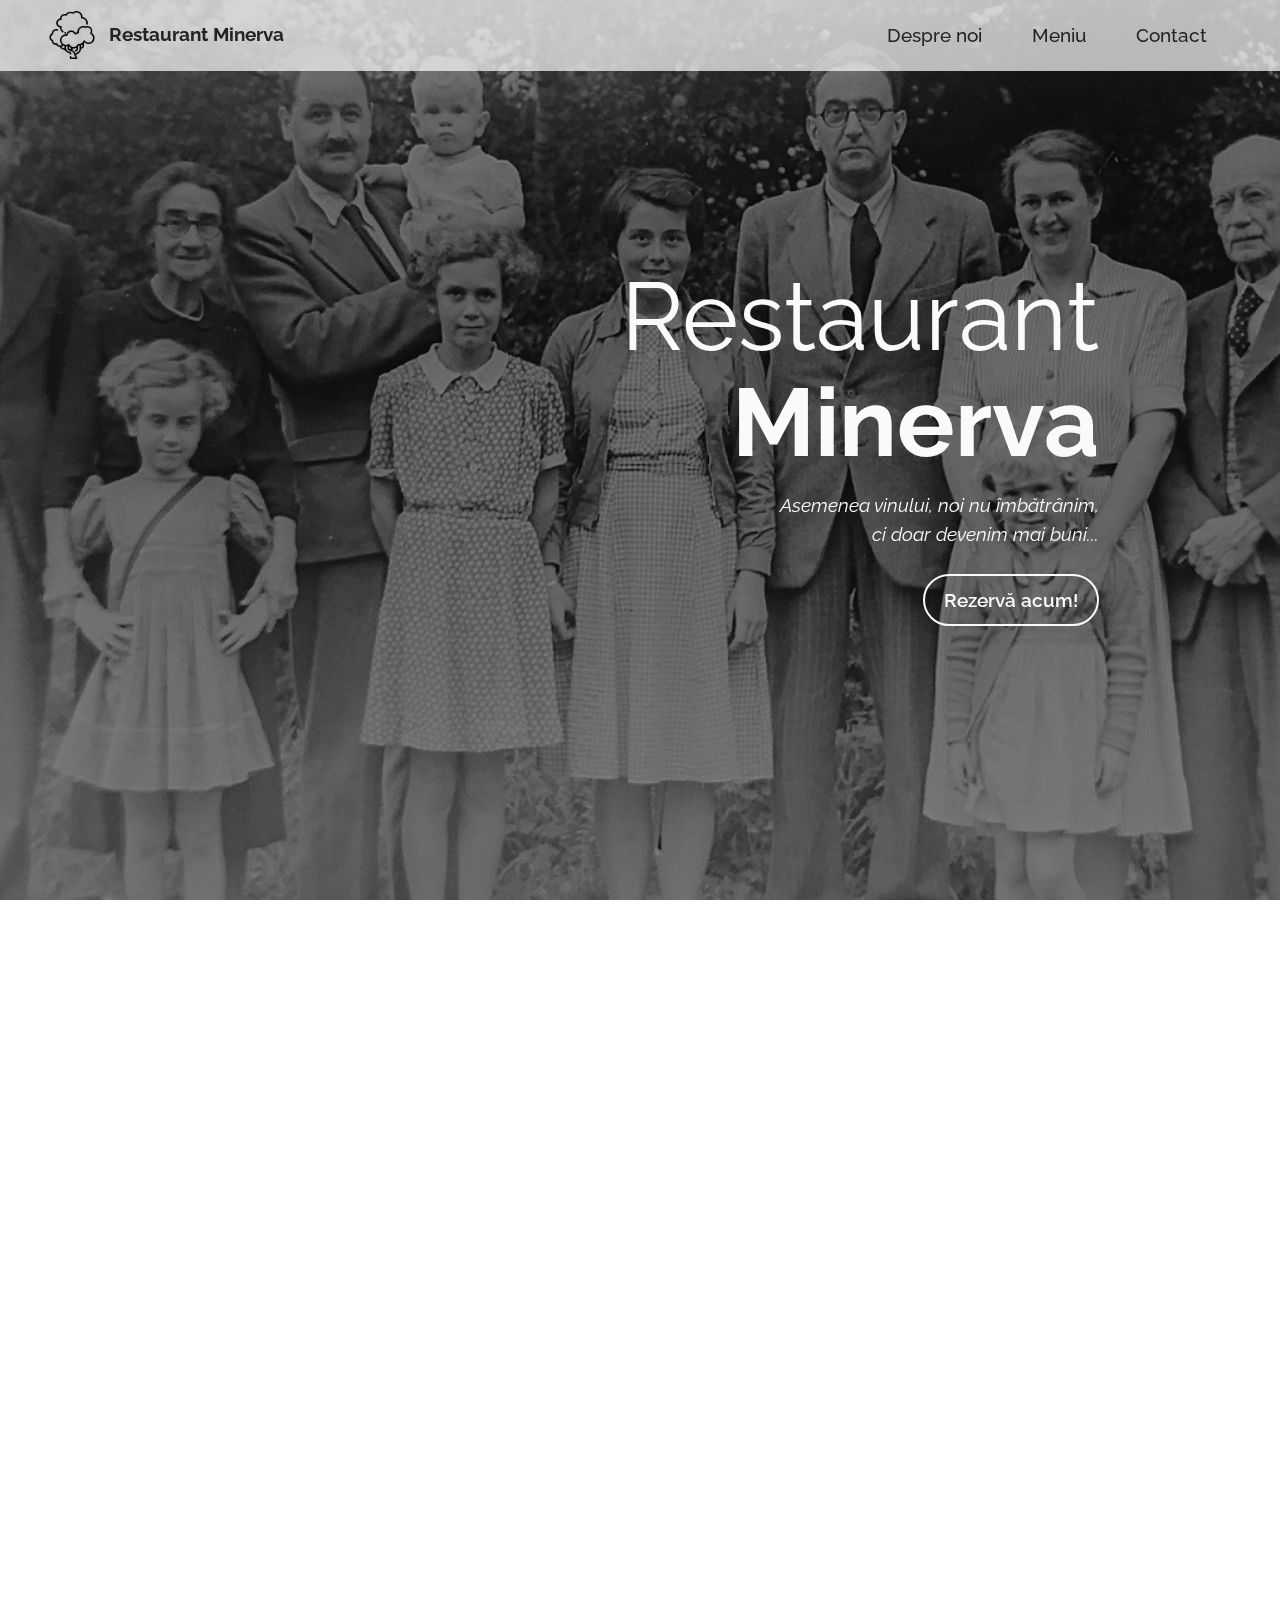
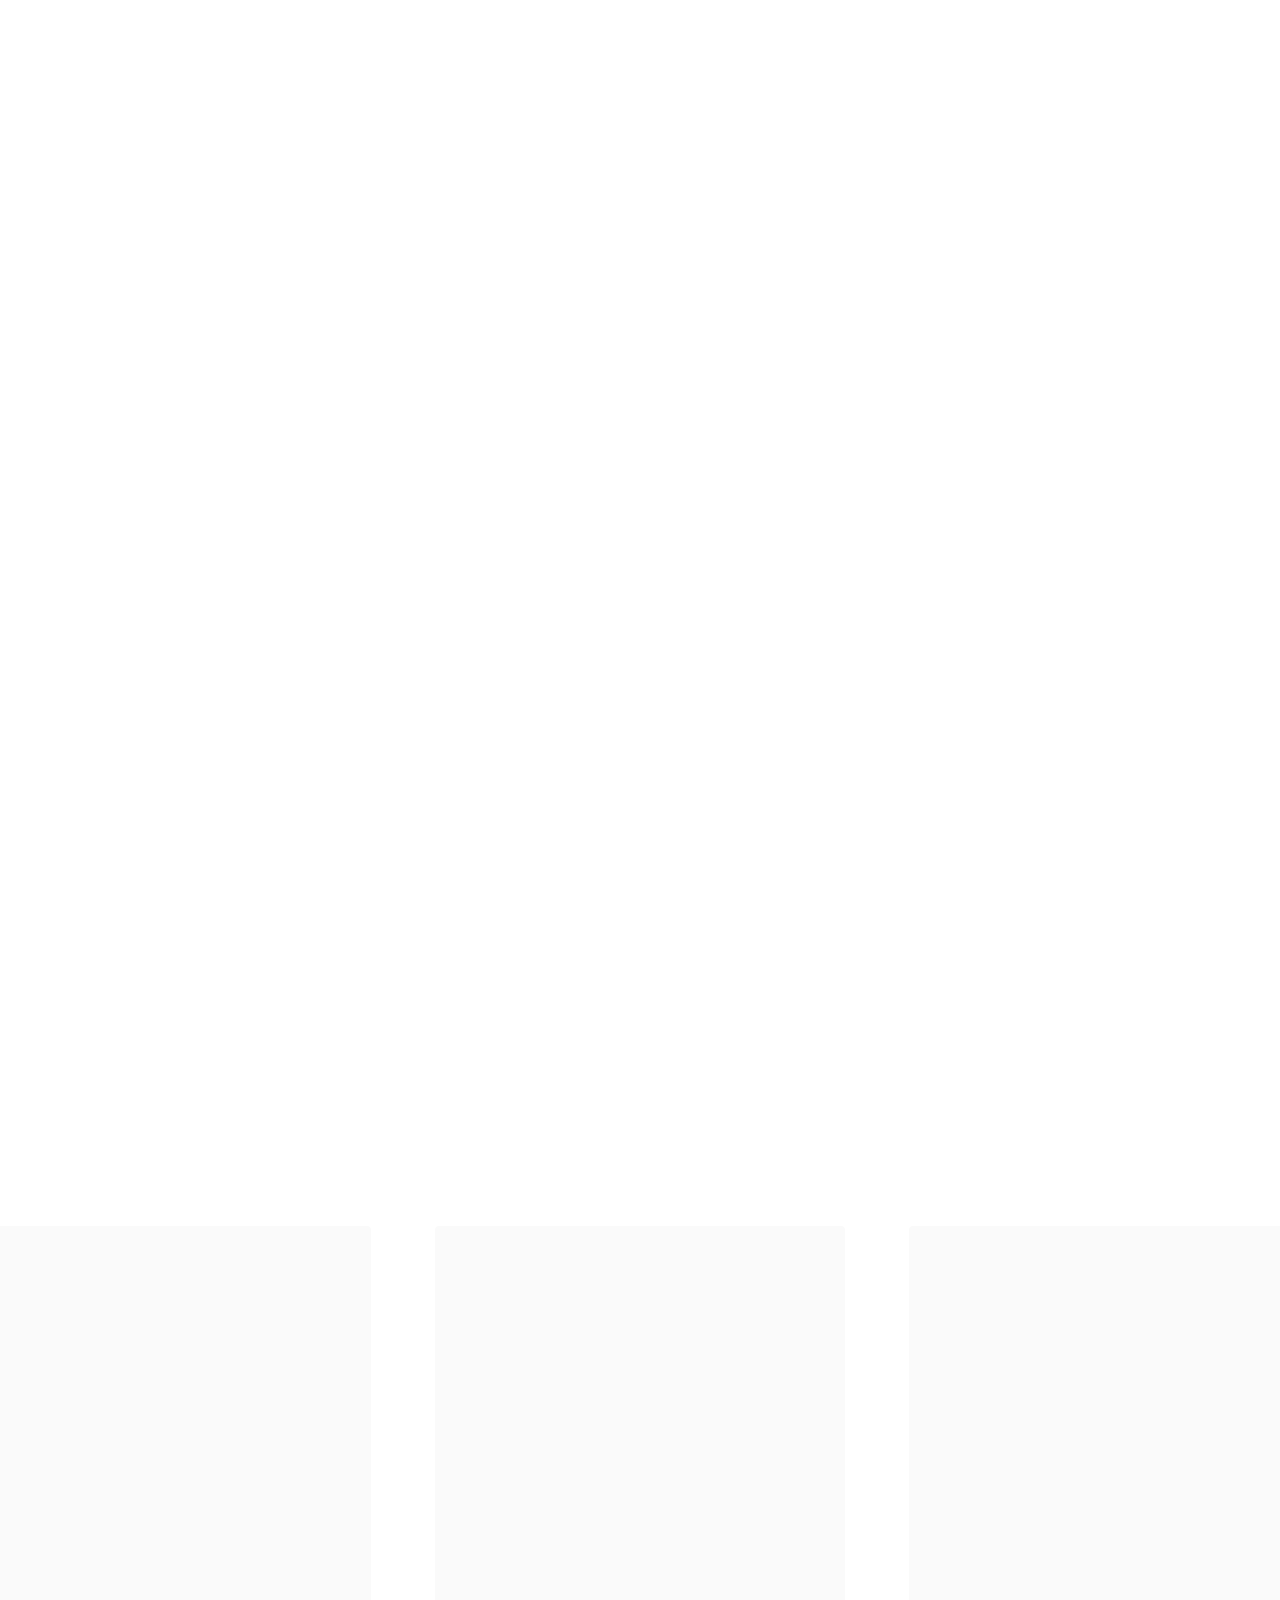
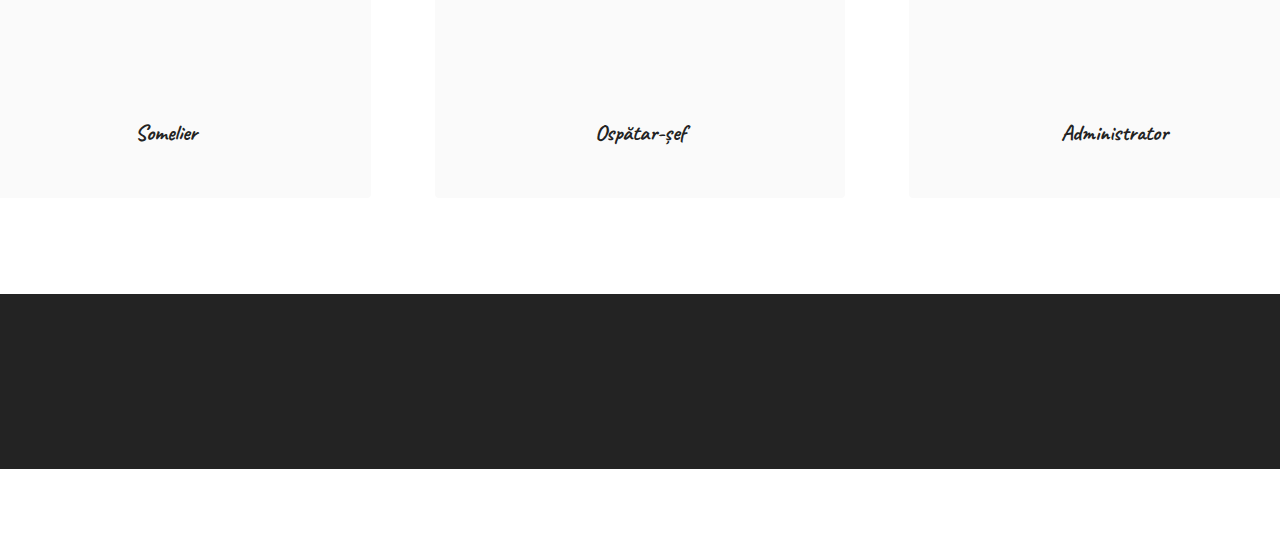
==== index.html @ 5a1521f2 "Initial commit" ====
<!DOCTYPE html>
<html  >
<head>
  <!-- Site made with Mobirise Website Builder v5.7.4, https://mobirise.com -->
  <meta charset="UTF-8">
  <meta http-equiv="X-UA-Compatible" content="IE=edge">
  <meta name="generator" content="Mobirise v5.7.4, mobirise.com">
  <meta name="viewport" content="width=device-width, initial-scale=1, minimum-scale=1">
  <link rel="shortcut icon" href="assets/images/tree.png" type="image/x-icon">
  <meta name="description" content="Restaurant Minerva - Acasă">
  
  
  <title>Acasă</title>
  <link rel="stylesheet" href="assets/web/assets/mobirise-icons2/mobirise2.css">
  <link rel="stylesheet" href="assets/bootstrap/css/bootstrap.min.css">
  <link rel="stylesheet" href="assets/bootstrap/css/bootstrap-grid.min.css">
  <link rel="stylesheet" href="assets/bootstrap/css/bootstrap-reboot.min.css">
  <link rel="stylesheet" href="assets/parallax/jarallax.css">
  <link rel="stylesheet" href="assets/animatecss/animate.css">
  <link rel="stylesheet" href="assets/dropdown/css/style.css">
  <link rel="stylesheet" href="assets/socicon/css/styles.css">
  <link rel="stylesheet" href="assets/theme/css/style.css">
  <link rel="preload" href="https://fonts.googleapis.com/css?family=Raleway:100,200,300,400,500,600,700,800,900,100i,200i,300i,400i,500i,600i,700i,800i,900i&display=swap" as="style" onload="this.onload=null;this.rel='stylesheet'">
  <noscript><link rel="stylesheet" href="https://fonts.googleapis.com/css?family=Raleway:100,200,300,400,500,600,700,800,900,100i,200i,300i,400i,500i,600i,700i,800i,900i&display=swap"></noscript>
  <link rel="preload" href="https://fonts.googleapis.com/css?family=Caveat:400,500,600,700&display=swap" as="style" onload="this.onload=null;this.rel='stylesheet'">
  <noscript><link rel="stylesheet" href="https://fonts.googleapis.com/css?family=Caveat:400,500,600,700&display=swap"></noscript>
  <link rel="preload" as="style" href="assets/mobirise/css/mbr-additional.css"><link rel="stylesheet" href="assets/mobirise/css/mbr-additional.css" type="text/css">

  
  
  
</head>
<body>
  
  <section data-bs-version="5.1" class="menu menu2 cid-trj8mmYTtx" once="menu" id="menu2-u">
    
    <nav class="navbar navbar-dropdown navbar-fixed-top navbar-expand-lg">
        <div class="container-fluid">
            <div class="navbar-brand">
                <span class="navbar-logo">
                    <a href="index.html#top">
                        <img src="assets/images/tree.png" alt="Logo-ul restaurantului Minerva" style="height: 3rem;">
                    </a>
                </span>
                <span class="navbar-caption-wrap"><a class="navbar-caption text-black text-primary display-7" href="index.html#top">Restaurant Minerva</a></span>
            </div>
            <button class="navbar-toggler" type="button" data-toggle="collapse" data-bs-toggle="collapse" data-target="#navbarSupportedContent" data-bs-target="#navbarSupportedContent" aria-controls="navbarNavAltMarkup" aria-expanded="false" aria-label="Toggle navigation">
                <div class="hamburger">
                    <span></span>
                    <span></span>
                    <span></span>
                    <span></span>
                </div>
            </button>
            <div class="collapse navbar-collapse" id="navbarSupportedContent">
                <ul class="navbar-nav nav-dropdown nav-right" data-app-modern-menu="true"><li class="nav-item"><a class="nav-link link text-black text-primary display-7" href="index.html#header13-19">Despre noi</a></li><li class="nav-item"><a class="nav-link link text-black text-primary display-7" href="meniu.html#header13-11">Meniu</a></li><li class="nav-item"><a class="nav-link link text-black text-primary display-7" href="contact.html#header13-w">Contact</a></li></ul>
                
                
            </div>
        </div>
    </nav>
</section>

<section data-bs-version="5.1" class="header13 cid-trjCs9Ox2T mbr-fullscreen mbr-parallax-background" id="header13-19">

    

    
    <div class="mbr-overlay" style="opacity: 0.2; background-color: rgb(0, 0, 0);"></div>

    <div class="align-center container">
        <div class="row justify-content-center">
            <div class="col-12 col-lg-10">
                <h1 class="mbr-section-title mbr-fonts-style mb-3 display-1">Restaurant <br><strong>Minerva</strong></h1>
                <h2 class="mbr-section-subtitle mbr-fonts-style mb-3 display-7"><em>Asemenea vinului,&nbsp;</em><em>noi nu îmbătrânim, </em><br><em>ci doar devenim mai buni...</em></h2>
                
                <div class="mbr-section-btn mt-3"><a class="btn btn-white-outline display-7" href="contact.html#contacts3-2d">Rezervă acum!</a></div>
                
            </div>
        </div>
    </div>
</section>

<section data-bs-version="5.1" class="image2 cid-trjDNK7m9T" id="image2-1a">
    

    
    

    <div class="container">
        <div class="row align-items-center">
            <div class="col-12 col-lg-6">
                <div class="image-wrapper">
                    <img src="assets/images/minerva-marisa-1000x669.jpeg" alt="Bunica Minerva îmbrățișându-și nepoata">
                    <p class="mbr-description mbr-fonts-style mt-2 align-center display-7">
                        Bunica Minerva și nepoata Marisa</p>
                </div>
            </div>
            <div class="col-12 col-lg">
                <div class="text-wrapper">
                    <h3 class="mbr-section-title mbr-fonts-style mb-3 display-2">
                        <strong>Povestea noastră</strong></h3>
                    <p class="mbr-text mbr-fonts-style display-7">Se spune că <strong>dragostea e cel mai important ingredient al oricărei rețete</strong>. Al nostru știm sigur că este!
<br>
<br>Restaurantul Minerva a luat ființă în anul <strong>1986</strong> odată cu iubirea noastră pentru mâncare de calitate și timp petrecut alături de cei dragi. Pentru noi nu există nimic mai important decât familia și prietenii, motiv pentru care punem în bucatele noastre <strong>cele mai bune ingrediente</strong> și <strong>cea mai pură dragoste</strong>.
<br>
<br>Principiile noastre urmăresc evoluția constantă a localului și satisfacerea nevoilor celor ce ne trec pragul, lucru dovedit prin câștigarea <strong>premiului Horeca din 2019</strong>, la categoria Premiul Publicului.</p>
                </div>
            </div>
        </div>
    </div>
</section>

<section data-bs-version="5.1" class="content5 cid-tstJYSBi9f" id="content5-1y">
    
    <div class="container-fluid">
        <div class="row justify-content-center">
            <div class="col-md-12 col-lg-10">
                <h3 class="mbr-section-title mbr-fonts-style mb-4 display-2"><strong>Local</strong></h3>
                
                <p class="mbr-text mbr-fonts-style display-7">
                    Amestec ordonat și feeric de <strong>trecut</strong>, de <strong>prezent</strong> și de <strong>viitor</strong>... Totul regăsit în localul nostru! Restaurantul Minerva e aici pentru tine, pentru cel ce dorești să găsești <strong>confortul la el acasă</strong>.</p>
            </div>
        </div>
    </div>
</section>

<section data-bs-version="5.1" class="gallery3 cid-tstKmzdARQ" id="gallery3-20">
    
    
    <div class="container-fluid">
        
        <div class="row mt-4">
            <div class="item features-image сol-12 col-md-6 col-lg-3 active">
                <div class="item-wrapper">
                    <div class="item-img">
                        <img src="assets/images/1-717x717.png" alt="Barul restaurantului Minerva, deasupra căruia atârnă plante și luminițe">
                    </div>
                    
                    
                </div>
            </div>
            <div class="item features-image сol-12 col-md-6 col-lg-3">
                <div class="item-wrapper">
                    <div class="item-img">
                        <img src="assets/images/4-717x717.png" alt="O masă de lemn aranjată cu flori, farfurii și tacâmuri de metal" title="" data-slide-to="1" data-bs-slide-to="1">
                    </div>
                    
                    
                </div>
            </div><div class="item features-image сol-12 col-md-6 col-lg-3">
                <div class="item-wrapper">
                    <div class="item-img">
                        <img src="assets/images/2-717x717.png" alt="Interiorul restaurantului Minerva pe timp de noapte, cu mese de lemn, plante și lumină ambientală caldă" data-slide-to="2" data-bs-slide-to="2">
                    </div>
                    
                    
                </div>
            </div><div class="item features-image сol-12 col-md-6 col-lg-3">
                <div class="item-wrapper">
                    <div class="item-img">
                        <img src="assets/images/3-717x717.png" alt="Terasa restaurantului Minerva pe timp de noapte, cu umbrele iluminate" data-slide-to="3" data-bs-slide-to="3">
                    </div>
                    
                    
                </div>
            </div>
            
            
        </div>
    </div>
</section>

<section data-bs-version="5.1" class="content5 cid-trlaKfIhpO" id="content5-1j">
    
    <div class="container">
        <div class="row justify-content-center">
            <div class="col-md-12 col-lg-12">
                <h3 class="mbr-section-title mbr-fonts-style mb-4 display-2">
                    <strong>Familie</strong></h3>
                
                <p class="mbr-text mbr-fonts-style display-7">Suntem <strong>visători</strong>...Toți!
<br>
<br>Noi, cei de aici, suntem o familie, nu la figurat, ci la propriu!
<br>
<br>Inaugurat de bunica Minerva, restaurantul își continuă tradiția de peste <strong>37 ani</strong> cu ajutorul copiilor și al nepoților. Suntem o familie numeroasă, cu <strong>experiență îndelungată în acest domeniu</strong>, fapt ce vă asigură o explozie de savoare în farfurie.
<br>
<br>Aspirăm la ceea ce sufletul nostru numește <strong>fericire infinită</strong> și încercăm să ne arătăm dorințele prin ceea ce punem în farfurii.Visăm... dar visăm realist! Ne dorim cele mai evoluate standarde și lucrăm în această privință. „Minerva” este despre <strong>evoluție</strong> și despre<strong> pasiune</strong>, îmbinate cu <strong>cele mai frumoase tradiții</strong>.
<br>
<br>Pentru noi, <strong>familia este cel mai important lucru</strong> și dorim să ne fim mereu alături. Tocmai de aceea suntem toți membri ai echipei din spatele experienței tale culinare:</p>
            </div>
        </div>
    </div>
</section>

<section data-bs-version="5.1" class="slider3 mbr-embla cid-tstv8aqLCw" id="slider3-1w">
    

    
    
    <div class="position-relative text-center">
        
        <div class="embla" data-skip-snaps="true" data-align="center" data-contain-scroll="trimSnaps" data-loop="true" data-auto-play-interval="5" data-draggable="true">
            <div class="embla__viewport container-fluid">
                <div class="embla__container">
                    <div class="embla__slide slider-image item active" style="margin-left: 2rem; margin-right: 2rem;">
                        <div class="card-wrap">
                            <div class="item-wrapper position-relative">
                                <div class="image-wrap">
                                    <img src="assets/images/eric-500x500.jpg" alt="un tânăr care zâmbește" data-slide-to="0" data-bs-slide-to="0">
                                </div>
                            </div>
                            <div class="content-wrap">
                                <h5 class="mbr-section-title card-title mbr-fonts-style align-center m-0 display-5"><strong>Eric</strong></h5>
                                <h6 class="mbr-role mbr-fonts-style align-center mb-3 display-4"><strong>Ospătar-șef</strong></h6>
                                
                                
                                
                            </div>
                        </div>
                    </div><div class="embla__slide slider-image item" style="margin-left: 2rem; margin-right: 2rem;">
                        <div class="card-wrap">
                            <div class="item-wrapper position-relative">
                                <div class="image-wrap">
                                    <img src="assets/images/felicia-500x500.jpg" alt="o femeie cu eșarfă care ține un portofoliu în mână" data-slide-to="1" data-bs-slide-to="1">
                                </div>
                            </div>
                            <div class="content-wrap">
                                <h5 class="mbr-section-title card-title mbr-fonts-style align-center m-0 display-5"><strong>Felicia</strong></h5>
                                <h6 class="mbr-role mbr-fonts-style align-center mb-3 display-4">
                                    <strong>Administrator</strong></h6>
                                
                                
                                
                            </div>
                        </div>
                    </div>
                    <div class="embla__slide slider-image item" style="margin-left: 2rem; margin-right: 2rem;">
                        <div class="card-wrap">
                            <div class="item-wrapper position-relative">
                                <div class="image-wrap">
                                    <img src="assets/images/marisa-500x500.jpg" alt="o fetiță care zâmbește pătată de pictură " data-slide-to="2" data-bs-slide-to="2">
                                </div>
                            </div>
                            <div class="content-wrap">
                                <h5 class="mbr-section-title card-title mbr-fonts-style align-center m-0 display-5">
                                    <strong>Marisa</strong></h5>
                                <h6 class="mbr-role mbr-fonts-style align-center mb-3 display-4">
                                    <strong>Entertainer</strong></h6>
                                
                                
                                
                            </div>
                        </div>
                    </div>
                    <div class="embla__slide slider-image item" style="margin-left: 2rem; margin-right: 2rem;">
                        <div class="card-wrap">
                            <div class="item-wrapper position-relative">
                                <div class="image-wrap">
                                    <img src="assets/images/robert-500x500.jpg" alt="un bărbat cu barbă care zâmbește" data-slide-to="3" data-bs-slide-to="3">
                                </div>
                            </div>
                            <div class="content-wrap">
                                <h5 class="mbr-section-title card-title mbr-fonts-style align-center m-0 display-5">
                                    <strong>Robert</strong></h5>
                                <h6 class="mbr-role mbr-fonts-style align-center mb-3 display-4">
                                    <strong>Bucătar-șef</strong></h6>
                                
                                
                                
                            </div>
                        </div>
                    </div>
                    <div class="embla__slide slider-image item" style="margin-left: 2rem; margin-right: 2rem;">
                        <div class="card-wrap">
                            <div class="item-wrapper position-relative">
                                <div class="image-wrap">
                                    <img src="assets/images/minerva-500x500.jpg" alt="o bunicuță cu pălărie care țipă cu mâinile la gură" data-slide-to="4" data-bs-slide-to="4">
                                </div>
                            </div>
                            <div class="content-wrap">
                                <h5 class="mbr-section-title card-title mbr-fonts-style align-center m-0 display-5"><strong>Minerva</strong></h5>
                                <h6 class="mbr-role mbr-fonts-style align-center mb-3 display-4">
                                    <strong>Fondatoare</strong></h6>
                                
                                
                                
                            </div>
                        </div>
                    </div><div class="embla__slide slider-image item" style="margin-left: 2rem; margin-right: 2rem;">
                        <div class="card-wrap">
                            <div class="item-wrapper position-relative">
                                <div class="image-wrap">
                                    <img src="assets/images/vlad-500x500.jpg" alt="un tânăr îmbrăcat în cămașă cu mânecă scurtă" data-slide-to="5" data-bs-slide-to="5">
                                </div>
                            </div>
                            <div class="content-wrap">
                                <h5 class="mbr-section-title card-title mbr-fonts-style align-center m-0 display-5">
                                    <strong>Vlad</strong></h5>
                                <h6 class="mbr-role mbr-fonts-style align-center mb-3 display-4">
                                    <strong>Chelner</strong></h6>
                                
                                
                                
                            </div>
                        </div>
                    </div><div class="embla__slide slider-image item" style="margin-left: 2rem; margin-right: 2rem;">
                        <div class="card-wrap">
                            <div class="item-wrapper position-relative">
                                <div class="image-wrap">
                                    <img src="assets/images/w-31-500x499.jpg" alt="o tânără care zâmbește" data-slide-to="6" data-bs-slide-to="6">
                                </div>
                            </div>
                            <div class="content-wrap">
                                <h5 class="mbr-section-title card-title mbr-fonts-style align-center m-0 display-5"><strong>Simona</strong></h5>
                                <h6 class="mbr-role mbr-fonts-style align-center mb-3 display-4">
                                    <strong>Asistent de bucătar</strong></h6>
                                
                                
                                
                            </div>
                        </div>
                    </div><div class="embla__slide slider-image item" style="margin-left: 2rem; margin-right: 2rem;">
                        <div class="card-wrap">
                            <div class="item-wrapper position-relative">
                                <div class="image-wrap">
                                    <img src="assets/images/cornelia-500x500.jpg" alt="o femeie care zâbește îmbrăcată în cămașă neagră" data-slide-to="7" data-bs-slide-to="7">
                                </div>
                            </div>
                            <div class="content-wrap">
                                <h5 class="mbr-section-title card-title mbr-fonts-style align-center m-0 display-5">
                                    <strong>Cornelia</strong></h5>
                                <h6 class="mbr-role mbr-fonts-style align-center mb-3 display-4">
                                    <strong>Recepționer</strong></h6>
                                
                                
                                
                            </div>
                        </div>
                    </div><div class="embla__slide slider-image item" style="margin-left: 2rem; margin-right: 2rem;">
                        <div class="card-wrap">
                            <div class="item-wrapper position-relative">
                                <div class="image-wrap">
                                    <img src="assets/images/victor-500x500.jpg" alt="un bătrân cu barbă care zâmbește în timp ce își susține capul în palmă" data-slide-to="8" data-bs-slide-to="8">
                                </div>
                            </div>
                            <div class="content-wrap">
                                <h5 class="mbr-section-title card-title mbr-fonts-style align-center m-0 display-5">
                                    <strong>Victor</strong></h5>
                                <h6 class="mbr-role mbr-fonts-style align-center mb-3 display-4"><strong>Somelier</strong></h6>
                                
                                
                                
                            </div>
                        </div>
                    </div>
                </div>
            </div>
            <button class="embla__button embla__button--prev">
                <span class="mobi-mbri mobi-mbri-arrow-prev mbr-iconfont" aria-hidden="true"></span>
                <span class="sr-only visually-hidden visually-hidden">Previous</span>
            </button>
            <button class="embla__button embla__button--next">
                <span class="mobi-mbri mobi-mbri-arrow-next mbr-iconfont" aria-hidden="true"></span>
                <span class="sr-only visually-hidden visually-hidden">Next</span>
            </button>
        </div>
    </div>
</section>

<section data-bs-version="5.1" class="footer3 cid-tstTZa0Mbg" once="footers" id="footer3-2a">

    

    

    <div class="container">
        <div class="media-container-row align-center mbr-white">
            <div class="row row-links">
                <ul class="foot-menu">
                    
                    
                    
                    
                    
                <li class="foot-menu-item mbr-fonts-style display-7"><a href="page3.html#contacts3-x" class="text-white">Contactează-ne acum!</a></li></ul>
            </div>
            <div class="row social-row">
                <div class="social-list align-right pb-2">
                    
                    
                    
                    
                    
                    
                <div class="soc-item">
                        <a href="https://twitter.com" target="_blank">
                            <span class="mbr-iconfont mbr-iconfont-social socicon-twitter socicon"></span>
                        </a>
                    </div><div class="soc-item">
                        <a href="https://www.facebook.com" target="_blank">
                            <span class="mbr-iconfont mbr-iconfont-social socicon-facebook socicon"></span>
                        </a>
                    </div><div class="soc-item">
                        <a href="https://www.youtube.com" target="_blank">
                            <span class="mbr-iconfont mbr-iconfont-social socicon-youtube socicon"></span>
                        </a>
                    </div><div class="soc-item">
                        <a href="https://www.instagram.com" target="_blank">
                            <span class="mbr-iconfont mbr-iconfont-social socicon-instagram socicon"></span>
                        </a>
                    </div></div>
            </div>
            <div class="row row-copirayt">
                <p class="mbr-text mb-0 mbr-fonts-style mbr-white align-center display-7">
                    © Copyright 2022 Restaurant Minerva. All Rights Reserved.
                </p>
            </div>
        </div>
    </div>
</section><section class="display-7" style="padding: 0;align-items: center;justify-content: center;flex-wrap: wrap;    align-content: center;display: flex;position: relative;height: 4rem;"><a href="https://mobiri.se/2924550" style="flex: 1 1;height: 4rem;position: absolute;width: 100%;z-index: 1;"><img alt="" style="height: 4rem;" src="[data-uri]"></a><p style="margin: 0;text-align: center;" class="display-7">Made with &#8204;</p><a style="z-index:1" href="https://mobirise.com/drag-drop-website-builder.html">Drag and Drop Website Builder</a></section><script src="assets/bootstrap/js/bootstrap.bundle.min.js"></script>  <script src="assets/parallax/jarallax.js"></script>  <script src="assets/smoothscroll/smooth-scroll.js"></script>  <script src="assets/ytplayer/index.js"></script>  <script src="assets/embla/embla.min.js"></script>  <script src="assets/embla/script.js"></script>  <script src="assets/dropdown/js/navbar-dropdown.js"></script>  <script src="assets/theme/js/script.js"></script>  
  
  
  <input name="animation" type="hidden">
  </body>
</html>
---- assets/web/assets/mobirise-icons2/mobirise2.css ----
@font-face {
  font-family: 'Moririse2';
  font-display: swap;
  src:  url('mobirise2.eot?f2bix4');
  src:  url('mobirise2.eot?f2bix4#iefix') format('embedded-opentype'),
    url('mobirise2.ttf?f2bix4') format('truetype'),
    url('mobirise2.woff?f2bix4') format('woff'),
    url('mobirise2.svg?f2bix4#mobirise2') format('svg');
  font-weight: normal;
  font-style: normal;
}

[class^="mobi-"], [class*=" mobi-"] {
  /* use !important to prevent issues with browser extensions that change fonts */
  font-family: 'Moririse2' !important;
  speak: none;
  font-style: normal;
  font-weight: normal;
  font-variant: normal;
  text-transform: none;
  line-height: 1;

  /* Better Font Rendering =========== */
  -webkit-font-smoothing: antialiased;
  -moz-osx-font-smoothing: grayscale;
}

.mobi-mbri-add-submenu:before {
  content: "\e900";
}
.mobi-mbri-alert:before {
  content: "\e901";
}
.mobi-mbri-align-center:before {
  content: "\e902";
}
.mobi-mbri-align-justify:before {
  content: "\e903";
}
.mobi-mbri-align-left:before {
  content: "\e904";
}
.mobi-mbri-align-right:before {
  content: "\e905";
}
.mobi-mbri-android:before {
  content: "\e906";
}
.mobi-mbri-apple:before {
  content: "\e907";
}
.mobi-mbri-arrow-down:before {
  content: "\e908";
}
.mobi-mbri-arrow-next:before {
  content: "\e909";
}
.mobi-mbri-arrow-prev:before {
  content: "\e90a";
}
.mobi-mbri-arrow-up:before {
  content: "\e90b";
}
.mobi-mbri-bold:before {
  content: "\e90c";
}
.mobi-mbri-bookmark:before {
  content: "\e90d";
}
.mobi-mbri-bootstrap:before {
  content: "\e90e";
}
.mobi-mbri-briefcase:before {
  content: "\e90f";
}
.mobi-mbri-browse:before {
  content: "\e910";
}
.mobi-mbri-bulleted-list:before {
  content: "\e911";
}
.mobi-mbri-calendar:before {
  content: "\e912";
}
.mobi-mbri-camera:before {
  content: "\e913";
}
.mobi-mbri-cart-add:before {
  content: "\e914";
}
.mobi-mbri-cart-full:before {
  content: "\e915";
}
.mobi-mbri-cash:before {
  content: "\e916";
}
.mobi-mbri-change-style:before {
  content: "\e917";
}
.mobi-mbri-chat:before {
  content: "\e918";
}
.mobi-mbri-clock:before {
  content: "\e919";
}
.mobi-mbri-close:before {
  content: "\e91a";
}
.mobi-mbri-cloud:before {
  content: "\e91b";
}
.mobi-mbri-code:before {
  content: "\e91c";
}
.mobi-mbri-contact-form:before {
  content: "\e91d";
}
.mobi-mbri-credit-card:before {
  content: "\e91e";
}
.mobi-mbri-cursor-click:before {
  content: "\e91f";
}
.mobi-mbri-cust-feedback:before {
  content: "\e920";
}
.mobi-mbri-database:before {
  content: "\e921";
}
.mobi-mbri-delivery:before {
  content: "\e922";
}
.mobi-mbri-desktop:before {
  content: "\e923";
}
.mobi-mbri-devices:before {
  content: "\e924";
}
.mobi-mbri-down:before {
  content: "\e925";
}
.mobi-mbri-download-2:before {
  content: "\e926";
}
.mobi-mbri-download:before {
  content: "\e927";
}
.mobi-mbri-drag-n-drop-2:before {
  content: "\e928";
}
.mobi-mbri-drag-n-drop:before {
  content: "\e929";
}
.mobi-mbri-edit-2:before {
  content: "\e92a";
}
.mobi-mbri-edit:before {
  content: "\e92b";
}
.mobi-mbri-error:before {
  content: "\e92c";
}
.mobi-mbri-extension:before {
  content: "\e92d";
}
.mobi-mbri-features:before {
  content: "\e92e";
}
.mobi-mbri-file:before {
  content: "\e92f";
}
.mobi-mbri-flag:before {
  content: "\e930";
}
.mobi-mbri-folder:before {
  content: "\e931";
}
.mobi-mbri-gift:before {
  content: "\e932";
}
.mobi-mbri-github:before {
  content: "\e933";
}
.mobi-mbri-globe-2:before {
  content: "\e934";
}
.mobi-mbri-globe:before {
  content: "\e935";
}
.mobi-mbri-growing-chart:before {
  content: "\e936";
}
.mobi-mbri-hearth:before {
  content: "\e937";
}
.mobi-mbri-help:before {
  content: "\e938";
}
.mobi-mbri-home:before {
  content: "\e939";
}
.mobi-mbri-hot-cup:before {
  content: "\e93a";
}
.mobi-mbri-idea:before {
  content: "\e93b";
}
.mobi-mbri-image-gallery:before {
  content: "\e93c";
}
.mobi-mbri-image-slider:before {
  content: "\e93d";
}
.mobi-mbri-info:before {
  content: "\e93e";
}
.mobi-mbri-italic:before {
  content: "\e93f";
}
.mobi-mbri-key:before {
  content: "\e940";
}
.mobi-mbri-laptop:before {
  content: "\e941";
}
.mobi-mbri-layers:before {
  content: "\e942";
}
.mobi-mbri-left-right:before {
  content: "\e943";
}
.mobi-mbri-left:before {
  content: "\e944";
}
.mobi-mbri-letter:before {
  content: "\e945";
}
.mobi-mbri-like:before {
  content: "\e946";
}
.mobi-mbri-link:before {
  content: "\e947";
}
.mobi-mbri-lock:before {
  content: "\e948";
}
.mobi-mbri-login:before {
  content: "\e949";
}
.mobi-mbri-logout:before {
  content: "\e94a";
}
.mobi-mbri-magic-stick:before {
  content: "\e94b";
}
.mobi-mbri-map-pin:before {
  content: "\e94c";
}
.mobi-mbri-menu:before {
  content: "\e94d";
}
.mobi-mbri-mobile-2:before {
  content: "\e94e";
}
.mobi-mbri-mobile-horizontal:before {
  content: "\e94f";
}
.mobi-mbri-mobile:before {
  content: "\e950";
}
.mobi-mbri-mobirise:before {
  content: "\e951";
}
.mobi-mbri-more-horizontal:before {
  content: "\e952";
}
.mobi-mbri-more-vertical:before {
  content: "\e953";
}
.mobi-mbri-music:before {
  content: "\e954";
}
.mobi-mbri-new-file:before {
  content: "\e955";
}
.mobi-mbri-numbered-list:before {
  content: "\e956";
}
.mobi-mbri-opened-folder:before {
  content: "\e957";
}
.mobi-mbri-pages:before {
  content: "\e958";
}
.mobi-mbri-paper-plane:before {
  content: "\e959";
}
.mobi-mbri-paperclip:before {
  content: "\e95a";
}
.mobi-mbri-phone:before {
  content: "\e95b";
}
.mobi-mbri-photo:before {
  content: "\e95c";
}
.mobi-mbri-photos:before {
  content: "\e95d";
}
.mobi-mbri-pin:before {
  content: "\e95e";
}
.mobi-mbri-play:before {
  content: "\e95f";
}
.mobi-mbri-plus:before {
  content: "\e960";
}
.mobi-mbri-preview:before {
  content: "\e961";
}
.mobi-mbri-print:before {
  content: "\e962";
}
.mobi-mbri-protect:before {
  content: "\e963";
}
.mobi-mbri-question:before {
  content: "\e964";
}
.mobi-mbri-quote-left:before {
  content: "\e965";
}
.mobi-mbri-quote-right:before {
  content: "\e966";
}
.mobi-mbri-redo:before {
  content: "\e967";
}
.mobi-mbri-refresh:before {
  content: "\e968";
}
.mobi-mbri-responsive-2:before {
  content: "\e969";
}
.mobi-mbri-responsive:before {
  content: "\e96a";
}
.mobi-mbri-right:before {
  content: "\e96b";
}
.mobi-mbri-rocket:before {
  content: "\e96c";
}
.mobi-mbri-sad-face:before {
  content: "\e96d";
}
.mobi-mbri-sale:before {
  content: "\e96e";
}
.mobi-mbri-save:before {
  content: "\e96f";
}
.mobi-mbri-search:before {
  content: "\e970";
}
.mobi-mbri-setting-2:before {
  content: "\e971";
}
.mobi-mbri-setting-3:before {
  content: "\e972";
}
.mobi-mbri-setting:before {
  content: "\e973";
}
.mobi-mbri-share:before {
  content: "\e974";
}
.mobi-mbri-shopping-bag:before {
  content: "\e975";
}
.mobi-mbri-shopping-basket:before {
  content: "\e976";
}
.mobi-mbri-shopping-cart:before {
  content: "\e977";
}
.mobi-mbri-sites:before {
  content: "\e978";
}
.mobi-mbri-smile-face:before {
  content: "\e979";
}
.mobi-mbri-speed:before {
  content: "\e97a";
}
.mobi-mbri-star:before {
  content: "\e97b";
}
.mobi-mbri-success:before {
  content: "\e97c";
}
.mobi-mbri-sun:before {
  content: "\e97d";
}
.mobi-mbri-sun2:before {
  content: "\e97e";
}
.mobi-mbri-tablet-vertical:before {
  content: "\e97f";
}
.mobi-mbri-tablet:before {
  content: "\e980";
}
.mobi-mbri-target:before {
  content: "\e981";
}
.mobi-mbri-timer:before {
  content: "\e982";
}
.mobi-mbri-to-ftp:before {
  content: "\e983";
}
.mobi-mbri-to-local-drive:before {
  content: "\e984";
}
.mobi-mbri-touch-swipe:before {
  content: "\e985";
}
.mobi-mbri-touch:before {
  content: "\e986";
}
.mobi-mbri-trash:before {
  content: "\e987";
}
.mobi-mbri-underline:before {
  content: "\e988";
}
.mobi-mbri-undo:before {
  content: "\e989";
}
.mobi-mbri-unlink:before {
  content: "\e98a";
}
.mobi-mbri-unlock:before {
  content: "\e98b";
}
.mobi-mbri-up-down:before {
  content: "\e98c";
}
.mobi-mbri-up:before {
  content: "\e98d";
}
.mobi-mbri-update:before {
  content: "\e98e";
}
.mobi-mbri-upload-2:before {
  content: "\e98f";
}
.mobi-mbri-upload:before {
  content: "\e990";
}
.mobi-mbri-user-2:before {
  content: "\e991";
}
.mobi-mbri-user:before {
  content: "\e992";
}
.mobi-mbri-users:before {
  content: "\e993";
}
.mobi-mbri-video-play:before {
  content: "\e994";
}
.mobi-mbri-video:before {
  content: "\e995";
}
.mobi-mbri-watch:before {
  content: "\e996";
}
.mobi-mbri-website-theme-2:before {
  content: "\e997";
}
.mobi-mbri-website-theme:before {
  content: "\e998";
}
.mobi-mbri-wifi:before {
  content: "\e999";
}
.mobi-mbri-windows:before {
  content: "\e99a";
}
.mobi-mbri-zoom-in:before {
  content: "\e99b";
}
.mobi-mbri-zoom-out:before {
  content: "\e99c";
}
---- assets/parallax/jarallax.css ----
.jarallax {
    position: relative;
    z-index: 0;
}
.jarallax > .jarallax-img {
    position: absolute;
    object-fit: cover;
    /* support for plugin https://github.com/bfred-it/object-fit-images */
    font-family: 'object-fit: cover;';
    top: 0;
    left: 0;
    width: 100%;
    height: 100%;
    z-index: -1;
}
---- assets/dropdown/css/style.css ----
.navbar-dropdown {
  left: 0;
  padding: 0;
  position: absolute;
  right: 0;
  top: 0;
  transition: all 0.45s ease;
  z-index: 1030;
  background: #282828; }
  .navbar-dropdown .navbar-logo {
    margin-right: 0.8rem;
    transition: margin 0.3s ease-in-out;
    vertical-align: middle; }
    .navbar-dropdown .navbar-logo img {
      height: 3.125rem;
      transition: all 0.3s ease-in-out; }
    .navbar-dropdown .navbar-logo.mbr-iconfont {
      font-size: 3.125rem;
      line-height: 3.125rem; }
  .navbar-dropdown .navbar-caption {
    font-weight: 700;
    white-space: normal;
    vertical-align: -4px;
    line-height: 3.125rem !important; }
    .navbar-dropdown .navbar-caption, .navbar-dropdown .navbar-caption:hover {
      color: inherit;
      text-decoration: none; }
  .navbar-dropdown .mbr-iconfont + .navbar-caption {
    vertical-align: -1px; }
  .navbar-dropdown.navbar-fixed-top {
    position: fixed; }
  .navbar-dropdown .navbar-brand span {
    vertical-align: -4px; }
  .navbar-dropdown.bg-color.transparent {
    background: none; }
  .navbar-dropdown.navbar-short .navbar-brand {
    padding: 0.625rem 0; }
    .navbar-dropdown.navbar-short .navbar-brand span {
      vertical-align: -1px; }
  .navbar-dropdown.navbar-short .navbar-caption {
    line-height: 2.375rem !important;
    vertical-align: -2px; }
  .navbar-dropdown.navbar-short .navbar-logo {
    margin-right: 0.5rem; }
    .navbar-dropdown.navbar-short .navbar-logo img {
      height: 2.375rem; }
    .navbar-dropdown.navbar-short .navbar-logo.mbr-iconfont {
      font-size: 2.375rem;
      line-height: 2.375rem; }
  .navbar-dropdown.navbar-short .mbr-table-cell {
    height: 3.625rem; }
  .navbar-dropdown .navbar-close {
    left: 0.6875rem;
    position: fixed;
    top: 0.75rem;
    z-index: 1000; }
  .navbar-dropdown .hamburger-icon {
    content: "";
    display: inline-block;
    vertical-align: middle;
    width: 16px;
    -webkit-box-shadow: 0 -6px 0 1px #282828,0 0 0 1px #282828,0 6px 0 1px #282828;
    -moz-box-shadow: 0 -6px 0 1px #282828,0 0 0 1px #282828,0 6px 0 1px #282828;
    box-shadow: 0 -6px 0 1px #282828,0 0 0 1px #282828,0 6px 0 1px #282828; }

.dropdown-menu .dropdown-toggle[data-toggle="dropdown-submenu"]::after {
  border-bottom: 0.35em solid transparent;
  border-left: 0.35em solid;
  border-right: 0;
  border-top: 0.35em solid transparent;
  margin-left: 0.3rem; }

.dropdown-menu .dropdown-item:focus {
  outline: 0; }

.nav-dropdown {
  font-size: 0.75rem;
  font-weight: 500;
  height: auto !important; }
  .nav-dropdown .nav-btn {
    padding-left: 1rem; }
  .nav-dropdown .link {
    margin: .667em 1.667em;
    font-weight: 500;
    padding: 0;
    transition: color .2s ease-in-out; }
    .nav-dropdown .link.dropdown-toggle {
      margin-right: 2.583em; }
      .nav-dropdown .link.dropdown-toggle::after {
        margin-left: .25rem;
        border-top: 0.35em solid;
        border-right: 0.35em solid transparent;
        border-left: 0.35em solid transparent;
        border-bottom: 0; }
      .nav-dropdown .link.dropdown-toggle[aria-expanded="true"] {
        margin: 0;
        padding: 0.667em 3.263em  0.667em 1.667em; }
  .nav-dropdown .link::after,
  .nav-dropdown .dropdown-item::after {
    color: inherit; }
  .nav-dropdown .btn {
    font-size: 0.75rem;
    font-weight: 700;
    letter-spacing: 0;
    margin-bottom: 0;
    padding-left: 1.25rem;
    padding-right: 1.25rem; }
  .nav-dropdown .dropdown-menu {
    border-radius: 0;
    border: 0;
    left: 0;
    margin: 0;
    padding-bottom: 1.25rem;
    padding-top: 1.25rem;
    position: relative; }
  .nav-dropdown .dropdown-submenu {
    margin-left: 0.125rem;
    top: 0; }
  .nav-dropdown .dropdown-item {
    font-weight: 500;
    line-height: 2;
    padding: 0.3846em 4.615em 0.3846em 1.5385em;
    position: relative;
    transition: color .2s ease-in-out, background-color .2s ease-in-out; }
    .nav-dropdown .dropdown-item::after {
      margin-top: -0.3077em;
      position: absolute;
      right: 1.1538em;
      top: 50%; }
    .nav-dropdown .dropdown-item:focus, .nav-dropdown .dropdown-item:hover {
      background: none; }

@media (max-width: 767px) {
  .nav-dropdown.navbar-toggleable-sm {
    bottom: 0;
    display: none;
    left: 0;
    overflow-x: hidden;
    position: fixed;
    top: 0;
    transform: translateX(-100%);
    -ms-transform: translateX(-100%);
    -webkit-transform: translateX(-100%);
    width: 18.75rem;
    z-index: 999; } }
.nav-dropdown.navbar-toggleable-xl {
  bottom: 0;
  display: none;
  left: 0;
  overflow-x: hidden;
  position: fixed;
  top: 0;
  transform: translateX(-100%);
  -ms-transform: translateX(-100%);
  -webkit-transform: translateX(-100%);
  width: 18.75rem;
  z-index: 999; }

.nav-dropdown-sm {
  display: block !important;
  overflow-x: hidden;
  overflow: auto;
  padding-top: 3.875rem; }
  .nav-dropdown-sm::after {
    content: "";
    display: block;
    height: 3rem;
    width: 100%; }
  .nav-dropdown-sm.collapse.in ~ .navbar-close {
    display: block !important; }
  .nav-dropdown-sm.collapsing, .nav-dropdown-sm.collapse.in {
    transform: translateX(0);
    -ms-transform: translateX(0);
    -webkit-transform: translateX(0);
    transition: all 0.25s ease-out;
    -webkit-transition: all 0.25s ease-out;
    background: #282828; }
  .nav-dropdown-sm.collapsing[aria-expanded="false"] {
    transform: translateX(-100%);
    -ms-transform: translateX(-100%);
    -webkit-transform: translateX(-100%); }
  .nav-dropdown-sm .nav-item {
    display: block;
    margin-left: 0 !important;
    padding-left: 0; }
  .nav-dropdown-sm .link,
  .nav-dropdown-sm .dropdown-item {
    border-top: 1px dotted rgba(255, 255, 255, 0.1);
    font-size: 0.8125rem;
    line-height: 1.6;
    margin: 0 !important;
    padding: 0.875rem 2.4rem 0.875rem 1.5625rem !important;
    position: relative;
    white-space: normal; }
    .nav-dropdown-sm .link:focus, .nav-dropdown-sm .link:hover,
    .nav-dropdown-sm .dropdown-item:focus,
    .nav-dropdown-sm .dropdown-item:hover {
      background: rgba(0, 0, 0, 0.2) !important;
      color: #c0a375; }
  .nav-dropdown-sm .nav-btn {
    position: relative;
    padding: 1.5625rem 1.5625rem 0 1.5625rem; }
    .nav-dropdown-sm .nav-btn::before {
      border-top: 1px dotted rgba(255, 255, 255, 0.1);
      content: "";
      left: 0;
      position: absolute;
      top: 0;
      width: 100%; }
    .nav-dropdown-sm .nav-btn + .nav-btn {
      padding-top: 0.625rem; }
      .nav-dropdown-sm .nav-btn + .nav-btn::before {
        display: none; }
  .nav-dropdown-sm .btn {
    padding: 0.625rem 0; }
  .nav-dropdown-sm .dropdown-toggle[data-toggle="dropdown-submenu"]::after {
    margin-left: .25rem;
    border-top: 0.35em solid;
    border-right: 0.35em solid transparent;
    border-left: 0.35em solid transparent;
    border-bottom: 0; }
  .nav-dropdown-sm .dropdown-toggle[data-toggle="dropdown-submenu"][aria-expanded="true"]::after {
    border-top: 0;
    border-right: 0.35em solid transparent;
    border-left: 0.35em solid transparent;
    border-bottom: 0.35em solid; }
  .nav-dropdown-sm .dropdown-menu {
    margin: 0;
    padding: 0;
    position: relative;
    top: 0;
    left: 0;
    width: 100%;
    border: 0;
    float: none;
    border-radius: 0;
    background: none; }
  .nav-dropdown-sm .dropdown-submenu {
    left: 100%;
    margin-left: 0.125rem;
    margin-top: -1.25rem;
    top: 0; }

.navbar-toggleable-sm .nav-dropdown .dropdown-menu {
  position: absolute; }

.navbar-toggleable-sm .nav-dropdown .dropdown-submenu {
  left: 100%;
  margin-left: 0.125rem;
  margin-top: -1.25rem;
  top: 0; }

.navbar-toggleable-sm.opened .nav-dropdown .dropdown-menu {
  position: relative; }

.navbar-toggleable-sm.opened .nav-dropdown .dropdown-submenu {
  left: 0;
  margin-left: 00rem;
  margin-top: 0rem;
  top: 0; }

.is-builder .nav-dropdown.collapsing {
  transition: none !important; }
---- assets/socicon/css/styles.css ----
@charset "UTF-8";

@font-face {
  font-family: 'Socicon';
  src:  url('../fonts/socicon.eot');
  src:  url('../fonts/socicon.eot?#iefix') format('embedded-opentype'),
    url('../fonts/socicon.woff2') format('woff2'),
    url('../fonts/socicon.ttf') format('truetype'),
    url('../fonts/socicon.woff') format('woff'),
    url('../fonts/socicon.svg#socicon') format('svg');
  font-weight: normal;
  font-style: normal;
  font-display: swap;
}

[data-icon]:before {
  font-family: "socicon" !important;
  content: attr(data-icon);
  font-style: normal !important;
  font-weight: normal !important;
  font-variant: normal !important;
  text-transform: none !important;
  speak: none;
  line-height: 1;
  -webkit-font-smoothing: antialiased;
  -moz-osx-font-smoothing: grayscale;
}

[class^="socicon-"], [class*=" socicon-"] {
  /* use !important to prevent issues with browser extensions that change fonts */
  font-family: 'Socicon' !important;
  speak: none;
  font-style: normal;
  font-weight: normal;
  font-variant: normal;
  text-transform: none;
  line-height: 1;

  /* Better Font Rendering =========== */
  -webkit-font-smoothing: antialiased;
  -moz-osx-font-smoothing: grayscale;
}

.socicon-eitaa:before {
  content: "\e97c";
}
.socicon-soroush:before {
  content: "\e97d";
}
.socicon-bale:before {
  content: "\e97e";
}
.socicon-zazzle:before {
  content: "\e97b";
}
.socicon-society6:before {
  content: "\e97a";
}
.socicon-redbubble:before {
  content: "\e979";
}
.socicon-avvo:before {
  content: "\e978";
}
.socicon-stitcher:before {
  content: "\e977";
}
.socicon-googlehangouts:before {
  content: "\e974";
}
.socicon-dlive:before {
  content: "\e975";
}
.socicon-vsco:before {
  content: "\e976";
}
.socicon-flipboard:before {
  content: "\e973";
}
.socicon-ubuntu:before {
  content: "\e958";
}
.socicon-artstation:before {
  content: "\e959";
}
.socicon-invision:before {
  content: "\e95a";
}
.socicon-torial:before {
  content: "\e95b";
}
.socicon-collectorz:before {
  content: "\e95c";
}
.socicon-seenthis:before {
  content: "\e95d";
}
.socicon-googleplaymusic:before {
  content: "\e95e";
}
.socicon-debian:before {
  content: "\e95f";
}
.socicon-filmfreeway:before {
  content: "\e960";
}
.socicon-gnome:before {
  content: "\e961";
}
.socicon-itchio:before {
  content: "\e962";
}
.socicon-jamendo:before {
  content: "\e963";
}
.socicon-mix:before {
  content: "\e964";
}
.socicon-sharepoint:before {
  content: "\e965";
}
.socicon-tinder:before {
  content: "\e966";
}
.socicon-windguru:before {
  content: "\e967";
}
.socicon-cdbaby:before {
  content: "\e968";
}
.socicon-elementaryos:before {
  content: "\e969";
}
.socicon-stage32:before {
  content: "\e96a";
}
.socicon-tiktok:before {
  content: "\e96b";
}
.socicon-gitter:before {
  content: "\e96c";
}
.socicon-letterboxd:before {
  content: "\e96d";
}
.socicon-threema:before {
  content: "\e96e";
}
.socicon-splice:before {
  content: "\e96f";
}
.socicon-metapop:before {
  content: "\e970";
}
.socicon-naver:before {
  content: "\e971";
}
.socicon-remote:before {
  content: "\e972";
}
.socicon-internet:before {
  content: "\e957";
}
.socicon-moddb:before {
  content: "\e94b";
}
.socicon-indiedb:before {
  content: "\e94c";
}
.socicon-traxsource:before {
  content: "\e94d";
}
.socicon-gamefor:before {
  content: "\e94e";
}
.socicon-pixiv:before {
  content: "\e94f";
}
.socicon-myanimelist:before {
  content: "\e950";
}
.socicon-blackberry:before {
  content: "\e951";
}
.socicon-wickr:before {
  content: "\e952";
}
.socicon-spip:before {
  content: "\e953";
}
.socicon-napster:before {
  content: "\e954";
}
.socicon-beatport:before {
  content: "\e955";
}
.socicon-hackerone:before {
  content: "\e956";
}
.socicon-hackernews:before {
  content: "\e946";
}
.socicon-smashwords:before {
  content: "\e947";
}
.socicon-kobo:before {
  content: "\e948";
}
.socicon-bookbub:before {
  content: "\e949";
}
.socicon-mailru:before {
  content: "\e94a";
}
.socicon-gitlab:before {
  content: "\e945";
}
.socicon-instructables:before {
  content: "\e944";
}
.socicon-portfolio:before {
  content: "\e943";
}
.socicon-codered:before {
  content: "\e940";
}
.socicon-origin:before {
  content: "\e941";
}
.socicon-nextdoor:before {
  content: "\e942";
}
.socicon-udemy:before {
  content: "\e93f";
}
.socicon-livemaster:before {
  content: "\e93e";
}
.socicon-crunchbase:before {
  content: "\e93b";
}
.socicon-homefy:before {
  content: "\e93c";
}
.socicon-calendly:before {
  content: "\e93d";
}
.socicon-realtor:before {
  content: "\e90f";
}
.socicon-tidal:before {
  content: "\e910";
}
.socicon-qobuz:before {
  content: "\e911";
}
.socicon-natgeo:before {
  content: "\e912";
}
.socicon-mastodon:before {
  content: "\e913";
}
.socicon-unsplash:before {
  content: "\e914";
}
.socicon-homeadvisor:before {
  content: "\e915";
}
.socicon-angieslist:before {
  content: "\e916";
}
.socicon-codepen:before {
  content: "\e917";
}
.socicon-slack:before {
  content: "\e918";
}
.socicon-openaigym:before {
  content: "\e919";
}
.socicon-logmein:before {
  content: "\e91a";
}
.socicon-fiverr:before {
  content: "\e91b";
}
.socicon-gotomeeting:before {
  content: "\e91c";
}
.socicon-aliexpress:before {
  content: "\e91d";
}
.socicon-guru:before {
  content: "\e91e";
}
.socicon-appstore:before {
  content: "\e91f";
}
.socicon-homes:before {
  content: "\e920";
}
.socicon-zoom:before {
  content: "\e921";
}
.socicon-alibaba:before {
  content: "\e922";
}
.socicon-craigslist:before {
  content: "\e923";
}
.socicon-wix:before {
  content: "\e924";
}
.socicon-redfin:before {
  content: "\e925";
}
.socicon-googlecalendar:before {
  content: "\e926";
}
.socicon-shopify:before {
  content: "\e927";
}
.socicon-freelancer:before {
  content: "\e928";
}
.socicon-seedrs:before {
  content: "\e929";
}
.socicon-bing:before {
  content: "\e92a";
}
.socicon-doodle:before {
  content: "\e92b";
}
.socicon-bonanza:before {
  content: "\e92c";
}
.socicon-squarespace:before {
  content: "\e92d";
}
.socicon-toptal:before {
  content: "\e92e";
}
.socicon-gust:before {
  content: "\e92f";
}
.socicon-ask:before {
  content: "\e930";
}
.socicon-trulia:before {
  content: "\e931";
}
.socicon-loomly:before {
  content: "\e932";
}
.socicon-ghost:before {
  content: "\e933";
}
.socicon-upwork:before {
  content: "\e934";
}
.socicon-fundable:before {
  content: "\e935";
}
.socicon-booking:before {
  content: "\e936";
}
.socicon-googlemaps:before {
  content: "\e937";
}
.socicon-zillow:before {
  content: "\e938";
}
.socicon-niconico:before {
  content: "\e939";
}
.socicon-toneden:before {
  content: "\e93a";
}
.socicon-augment:before {
  content: "\e908";
}
.socicon-bitbucket:before {
  content: "\e909";
}
.socicon-fyuse:before {
  content: "\e90a";
}
.socicon-yt-gaming:before {
  content: "\e90b";
}
.socicon-sketchfab:before {
  content: "\e90c";
}
.socicon-mobcrush:before {
  content: "\e90d";
}
.socicon-microsoft:before {
  content: "\e90e";
}
.socicon-pandora:before {
  content: "\e907";
}
.socicon-messenger:before {
  content: "\e906";
}
.socicon-gamewisp:before {
  content: "\e905";
}
.socicon-bloglovin:before {
  content: "\e904";
}
.socicon-tunein:before {
  content: "\e903";
}
.socicon-gamejolt:before {
  content: "\e901";
}
.socicon-trello:before {
  content: "\e902";
}
.socicon-spreadshirt:before {
  content: "\e900";
}
.socicon-500px:before {
  content: "\e000";
}
.socicon-8tracks:before {
  content: "\e001";
}
.socicon-airbnb:before {
  content: "\e002";
}
.socicon-alliance:before {
  content: "\e003";
}
.socicon-amazon:before {
  content: "\e004";
}
.socicon-amplement:before {
  content: "\e005";
}
.socicon-android:before {
  content: "\e006";
}
.socicon-angellist:before {
  content: "\e007";
}
.socicon-apple:before {
  content: "\e008";
}
.socicon-appnet:before {
  content: "\e009";
}
.socicon-baidu:before {
  content: "\e00a";
}
.socicon-bandcamp:before {
  content: "\e00b";
}
.socicon-battlenet:before {
  content: "\e00c";
}
.socicon-mixer:before {
  content: "\e00d";
}
.socicon-bebee:before {
  content: "\e00e";
}
.socicon-bebo:before {
  content: "\e00f";
}
.socicon-behance:before {
  content: "\e010";
}
.socicon-blizzard:before {
  content: "\e011";
}
.socicon-blogger:before {
  content: "\e012";
}
.socicon-buffer:before {
  content: "\e013";
}
.socicon-chrome:before {
  content: "\e014";
}
.socicon-coderwall:before {
  content: "\e015";
}
.socicon-curse:before {
  content: "\e016";
}
.socicon-dailymotion:before {
  content: "\e017";
}
.socicon-deezer:before {
  content: "\e018";
}
.socicon-delicious:before {
  content: "\e019";
}
.socicon-deviantart:before {
  content: "\e01a";
}
.socicon-diablo:before {
  content: "\e01b";
}
.socicon-digg:before {
  content: "\e01c";
}
.socicon-discord:before {
  content: "\e01d";
}
.socicon-disqus:before {
  content: "\e01e";
}
.socicon-douban:before {
  content: "\e01f";
}
.socicon-draugiem:before {
  content: "\e020";
}
.socicon-dribbble:before {
  content: "\e021";
}
.socicon-drupal:before {
  content: "\e022";
}
.socicon-ebay:before {
  content: "\e023";
}
.socicon-ello:before {
  content: "\e024";
}
.socicon-endomodo:before {
  content: "\e025";
}
.socicon-envato:before {
  content: "\e026";
}
.socicon-etsy:before {
  content: "\e027";
}
.socicon-facebook:before {
  content: "\e028";
}
.socicon-feedburner:before {
  content: "\e029";
}
.socicon-filmweb:before {
  content: "\e02a";
}
.socicon-firefox:before {
  content: "\e02b";
}
.socicon-flattr:before {
  content: "\e02c";
}
.socicon-flickr:before {
  content: "\e02d";
}
.socicon-formulr:before {
  content: "\e02e";
}
.socicon-forrst:before {
  content: "\e02f";
}
.socicon-foursquare:before {
  content: "\e030";
}
.socicon-friendfeed:before {
  content: "\e031";
}
.socicon-github:before {
  content: "\e032";
}
.socicon-goodreads:before {
  content: "\e033";
}
.socicon-google:before {
  content: "\e034";
}
.socicon-googlescholar:before {
  content: "\e035";
}
.socicon-googlegroups:before {
  content: "\e036";
}
.socicon-googlephotos:before {
  content: "\e037";
}
.socicon-googleplus:before {
  content: "\e038";
}
.socicon-grooveshark:before {
  content: "\e039";
}
.socicon-hackerrank:before {
  content: "\e03a";
}
.socicon-hearthstone:before {
  content: "\e03b";
}
.socicon-hellocoton:before {
  content: "\e03c";
}
.socicon-heroes:before {
  content: "\e03d";
}
.socicon-smashcast:before {
  content: "\e03e";
}
.socicon-horde:before {
  content: "\e03f";
}
.socicon-houzz:before {
  content: "\e040";
}
.socicon-icq:before {
  content: "\e041";
}
.socicon-identica:before {
  content: "\e042";
}
.socicon-imdb:before {
  content: "\e043";
}
.socicon-instagram:before {
  content: "\e044";
}
.socicon-issuu:before {
  content: "\e045";
}
.socicon-istock:before {
  content: "\e046";
}
.socicon-itunes:before {
  content: "\e047";
}
.socicon-keybase:before {
  content: "\e048";
}
.socicon-lanyrd:before {
  content: "\e049";
}
.socicon-lastfm:before {
  content: "\e04a";
}
.socicon-line:before {
  content: "\e04b";
}
.socicon-linkedin:before {
  content: "\e04c";
}
.socicon-livejournal:before {
  content: "\e04d";
}
.socicon-lyft:before {
  content: "\e04e";
}
.socicon-macos:before {
  content: "\e04f";
}
.socicon-mail:before {
  content: "\e050";
}
.socicon-medium:before {
  content: "\e051";
}
.socicon-meetup:before {
  content: "\e052";
}
.socicon-mixcloud:before {
  content: "\e053";
}
.socicon-modelmayhem:before {
  content: "\e054";
}
.socicon-mumble:before {
  content: "\e055";
}
.socicon-myspace:before {
  content: "\e056";
}
.socicon-newsvine:before {
  content: "\e057";
}
.socicon-nintendo:before {
  content: "\e058";
}
.socicon-npm:before {
  content: "\e059";
}
.socicon-odnoklassniki:before {
  content: "\e05a";
}
.socicon-openid:before {
  content: "\e05b";
}
.socicon-opera:before {
  content: "\e05c";
}
.socicon-outlook:before {
  content: "\e05d";
}
.socicon-overwatch:before {
  content: "\e05e";
}
.socicon-patreon:before {
  content: "\e05f";
}
.socicon-paypal:before {
  content: "\e060";
}
.socicon-periscope:before {
  content: "\e061";
}
.socicon-persona:before {
  content: "\e062";
}
.socicon-pinterest:before {
  content: "\e063";
}
.socicon-play:before {
  content: "\e064";
}
.socicon-player:before {
  content: "\e065";
}
.socicon-playstation:before {
  content: "\e066";
}
.socicon-pocket:before {
  content: "\e067";
}
.socicon-qq:before {
  content: "\e068";
}
.socicon-quora:before {
  content: "\e069";
}
.socicon-raidcall:before {
  content: "\e06a";
}
.socicon-ravelry:before {
  content: "\e06b";
}
.socicon-reddit:before {
  content: "\e06c";
}
.socicon-renren:before {
  content: "\e06d";
}
.socicon-researchgate:before {
  content: "\e06e";
}
.socicon-residentadvisor:before {
  content: "\e06f";
}
.socicon-reverbnation:before {
  content: "\e070";
}
.socicon-rss:before {
  content: "\e071";
}
.socicon-sharethis:before {
  content: "\e072";
}
.socicon-skype:before {
  content: "\e073";
}
.socicon-slideshare:before {
  content: "\e074";
}
.socicon-smugmug:before {
  content: "\e075";
}
.socicon-snapchat:before {
  content: "\e076";
}
.socicon-songkick:before {
  content: "\e077";
}
.socicon-soundcloud:before {
  content: "\e078";
}
.socicon-spotify:before {
  content: "\e079";
}
.socicon-stackexchange:before {
  content: "\e07a";
}
.socicon-stackoverflow:before {
  content: "\e07b";
}
.socicon-starcraft:before {
  content: "\e07c";
}
.socicon-stayfriends:before {
  content: "\e07d";
}
.socicon-steam:before {
  content: "\e07e";
}
.socicon-storehouse:before {
  content: "\e07f";
}
.socicon-strava:before {
  content: "\e080";
}
.socicon-streamjar:before {
  content: "\e081";
}
.socicon-stumbleupon:before {
  content: "\e082";
}
.socicon-swarm:before {
  content: "\e083";
}
.socicon-teamspeak:before {
  content: "\e084";
}
.socicon-teamviewer:before {
  content: "\e085";
}
.socicon-technorati:before {
  content: "\e086";
}
.socicon-telegram:before {
  content: "\e087";
}
.socicon-tripadvisor:before {
  content: "\e088";
}
.socicon-tripit:before {
  content: "\e089";
}
.socicon-triplej:before {
  content: "\e08a";
}
.socicon-tumblr:before {
  content: "\e08b";
}
.socicon-twitch:before {
  content: "\e08c";
}
.socicon-twitter:before {
  content: "\e08d";
}
.socicon-uber:before {
  content: "\e08e";
}
.socicon-ventrilo:before {
  content: "\e08f";
}
.socicon-viadeo:before {
  content: "\e090";
}
.socicon-viber:before {
  content: "\e091";
}
.socicon-viewbug:before {
  content: "\e092";
}
.socicon-vimeo:before {
  content: "\e093";
}
.socicon-vine:before {
  content: "\e094";
}
.socicon-vkontakte:before {
  content: "\e095";
}
.socicon-warcraft:before {
  content: "\e096";
}
.socicon-wechat:before {
  content: "\e097";
}
.socicon-weibo:before {
  content: "\e098";
}
.socicon-whatsapp:before {
  content: "\e099";
}
.socicon-wikipedia:before {
  content: "\e09a";
}
.socicon-windows:before {
  content: "\e09b";
}
.socicon-wordpress:before {
  content: "\e09c";
}
.socicon-wykop:before {
  content: "\e09d";
}
.socicon-xbox:before {
  content: "\e09e";
}
.socicon-xing:before {
  content: "\e09f";
}
.socicon-yahoo:before {
  content: "\e0a0";
}
.socicon-yammer:before {
  content: "\e0a1";
}
.socicon-yandex:before {
  content: "\e0a2";
}
.socicon-yelp:before {
  content: "\e0a3";
}
.socicon-younow:before {
  content: "\e0a4";
}
.socicon-youtube:before {
  content: "\e0a5";
}
.socicon-zapier:before {
  content: "\e0a6";
}
.socicon-zerply:before {
  content: "\e0a7";
}
.socicon-zomato:before {
  content: "\e0a8";
}
.socicon-zynga:before {
  content: "\e0a9";
}
---- assets/theme/css/style.css ----
@charset "UTF-8";
section {
  background-color: #ffffff;
}

body {
  font-style: normal;
  line-height: 1.5;
  font-weight: 400;
  color: #232323;
  position: relative;
}

button {
  background-color: transparent;
  border-color: transparent;
}

section,
.container,
.container-fluid {
  position: relative;
  word-wrap: break-word;
}

a.mbr-iconfont:hover {
  text-decoration: none;
}

.article .lead p,
.article .lead ul,
.article .lead ol,
.article .lead pre,
.article .lead blockquote {
  margin-bottom: 0;
}

a {
  font-style: normal;
  font-weight: 400;
  cursor: pointer;
}
a, a:hover {
  text-decoration: none;
}

.mbr-section-title {
  font-style: normal;
  line-height: 1.3;
}

.mbr-section-subtitle {
  line-height: 1.3;
}

.mbr-text {
  font-style: normal;
  line-height: 1.7;
}

h1,
h2,
h3,
h4,
h5,
h6,
.display-1,
.display-2,
.display-4,
.display-5,
.display-7,
span,
p,
a {
  line-height: 1;
  word-break: break-word;
  word-wrap: break-word;
  font-weight: 400;
}

b,
strong {
  font-weight: bold;
}

input:-webkit-autofill, input:-webkit-autofill:hover, input:-webkit-autofill:focus, input:-webkit-autofill:active {
  transition-delay: 9999s;
  -webkit-transition-property: background-color, color;
  transition-property: background-color, color;
}

textarea[type=hidden] {
  display: none;
}

section {
  background-position: 50% 50%;
  background-repeat: no-repeat;
  background-size: cover;
}
section .mbr-background-video,
section .mbr-background-video-preview {
  position: absolute;
  bottom: 0;
  left: 0;
  right: 0;
  top: 0;
}

.hidden {
  visibility: hidden;
}

.mbr-z-index20 {
  z-index: 20;
}

/*! Base colors */
.mbr-white {
  color: #ffffff;
}

.mbr-black {
  color: #111111;
}

.mbr-bg-white {
  background-color: #ffffff;
}

.mbr-bg-black {
  background-color: #000000;
}

/*! Text-aligns */
.align-left {
  text-align: left;
}

.align-center {
  text-align: center;
}

.align-right {
  text-align: right;
}

/*! Font-weight  */
.mbr-light {
  font-weight: 300;
}

.mbr-regular {
  font-weight: 400;
}

.mbr-semibold {
  font-weight: 500;
}

.mbr-bold {
  font-weight: 700;
}

/*! Media  */
.media-content {
  flex-basis: 100%;
}

.media-container-row {
  display: flex;
  flex-direction: row;
  flex-wrap: wrap;
  justify-content: center;
  align-content: center;
  align-items: start;
}
.media-container-row .media-size-item {
  width: 400px;
}

.media-container-column {
  display: flex;
  flex-direction: column;
  flex-wrap: wrap;
  justify-content: center;
  align-content: center;
  align-items: stretch;
}
.media-container-column > * {
  width: 100%;
}

@media (min-width: 992px) {
  .media-container-row {
    flex-wrap: nowrap;
  }
}
figure {
  margin-bottom: 0;
  overflow: hidden;
}

figure[mbr-media-size] {
  transition: width 0.1s;
}

img,
iframe {
  display: block;
  width: 100%;
}

.card {
  background-color: transparent;
  border: none;
}

.card-box {
  width: 100%;
}

.card-img {
  text-align: center;
  flex-shrink: 0;
  -webkit-flex-shrink: 0;
}

.media {
  max-width: 100%;
  margin: 0 auto;
}

.mbr-figure {
  align-self: center;
}

.media-container > div {
  max-width: 100%;
}

.mbr-figure img,
.card-img img {
  width: 100%;
}

@media (max-width: 991px) {
  .media-size-item {
    width: auto !important;
  }

  .media {
    width: auto;
  }

  .mbr-figure {
    width: 100% !important;
  }
}
/*! Buttons */
.mbr-section-btn {
  margin-left: -0.6rem;
  margin-right: -0.6rem;
  font-size: 0;
}

.btn {
  font-weight: 600;
  border-width: 1px;
  font-style: normal;
  margin: 0.6rem 0.6rem;
  white-space: normal;
  transition: all 0.2s ease-in-out;
  display: inline-flex;
  align-items: center;
  justify-content: center;
  word-break: break-word;
}

.btn-sm {
  font-weight: 600;
  letter-spacing: 0px;
  transition: all 0.3s ease-in-out;
}

.btn-md {
  font-weight: 600;
  letter-spacing: 0px;
  transition: all 0.3s ease-in-out;
}

.btn-lg {
  font-weight: 600;
  letter-spacing: 0px;
  transition: all 0.3s ease-in-out;
}

.btn-form {
  margin: 0;
}
.btn-form:hover {
  cursor: pointer;
}

nav .mbr-section-btn {
  margin-left: 0rem;
  margin-right: 0rem;
}

/*! Btn icon margin */
.btn .mbr-iconfont,
.btn.btn-sm .mbr-iconfont {
  order: 1;
  cursor: pointer;
  margin-left: 0.5rem;
  vertical-align: sub;
}

.btn.btn-md .mbr-iconfont,
.btn.btn-md .mbr-iconfont {
  margin-left: 0.8rem;
}

.mbr-regular {
  font-weight: 400;
}

.mbr-semibold {
  font-weight: 500;
}

.mbr-bold {
  font-weight: 700;
}

[type=submit] {
  -webkit-appearance: none;
}

/*! Full-screen */
.mbr-fullscreen .mbr-overlay {
  min-height: 100vh;
}

.mbr-fullscreen {
  display: flex;
  display: -moz-flex;
  display: -ms-flex;
  display: -o-flex;
  align-items: center;
  min-height: 100vh;
  padding-top: 3rem;
  padding-bottom: 3rem;
}

/*! Map */
.map {
  height: 25rem;
  position: relative;
}
.map iframe {
  width: 100%;
  height: 100%;
}

/*! Scroll to top arrow */
.mbr-arrow-up {
  bottom: 25px;
  right: 90px;
  position: fixed;
  text-align: right;
  z-index: 5000;
  color: #ffffff;
  font-size: 22px;
}

.mbr-arrow-up a {
  background: rgba(0, 0, 0, 0.2);
  border-radius: 50%;
  color: #fff;
  display: inline-block;
  height: 60px;
  width: 60px;
  border: 2px solid #fff;
  outline-style: none !important;
  position: relative;
  text-decoration: none;
  transition: all 0.3s ease-in-out;
  cursor: pointer;
  text-align: center;
}
.mbr-arrow-up a:hover {
  background-color: rgba(0, 0, 0, 0.4);
}
.mbr-arrow-up a i {
  line-height: 60px;
}

.mbr-arrow-up-icon {
  display: block;
  color: #fff;
}

.mbr-arrow-up-icon::before {
  content: "›";
  display: inline-block;
  font-family: serif;
  font-size: 22px;
  line-height: 1;
  font-style: normal;
  position: relative;
  top: 6px;
  left: -4px;
  transform: rotate(-90deg);
}

/*! Arrow Down */
.mbr-arrow {
  position: absolute;
  bottom: 45px;
  left: 50%;
  width: 60px;
  height: 60px;
  cursor: pointer;
  background-color: rgba(80, 80, 80, 0.5);
  border-radius: 50%;
  transform: translateX(-50%);
}
@media (max-width: 767px) {
  .mbr-arrow {
    display: none;
  }
}
.mbr-arrow > a {
  display: inline-block;
  text-decoration: none;
  outline-style: none;
  -webkit-animation: arrowdown 1.7s ease-in-out infinite;
          animation: arrowdown 1.7s ease-in-out infinite;
  color: #ffffff;
}
.mbr-arrow > a > i {
  position: absolute;
  top: -2px;
  left: 15px;
  font-size: 2rem;
}

#scrollToTop a i::before {
  content: "";
  position: absolute;
  display: block;
  border-bottom: 2.5px solid #fff;
  border-left: 2.5px solid #fff;
  width: 27.8%;
  height: 27.8%;
  left: 50%;
  top: 51%;
  transform: translateY(-30%) translateX(-50%) rotate(135deg);
}

@keyframes arrowdown {
  0% {
    transform: translateY(0px);
  }
  50% {
    transform: translateY(-5px);
  }
  100% {
    transform: translateY(0px);
  }
}
@-webkit-keyframes arrowdown {
  0% {
    transform: translateY(0px);
  }
  50% {
    transform: translateY(-5px);
  }
  100% {
    transform: translateY(0px);
  }
}
@media (max-width: 500px) {
  .mbr-arrow-up {
    left: 0;
    right: 0;
    text-align: center;
  }
}
/*Gradients animation*/
@keyframes gradient-animation {
  from {
    background-position: 0% 100%;
    -webkit-animation-timing-function: ease-in-out;
            animation-timing-function: ease-in-out;
  }
  to {
    background-position: 100% 0%;
    -webkit-animation-timing-function: ease-in-out;
            animation-timing-function: ease-in-out;
  }
}
@-webkit-keyframes gradient-animation {
  from {
    background-position: 0% 100%;
    -webkit-animation-timing-function: ease-in-out;
            animation-timing-function: ease-in-out;
  }
  to {
    background-position: 100% 0%;
    -webkit-animation-timing-function: ease-in-out;
            animation-timing-function: ease-in-out;
  }
}
.bg-gradient {
  background-size: 200% 200%;
  animation: gradient-animation 5s infinite alternate;
  -webkit-animation: gradient-animation 5s infinite alternate;
}

.menu .navbar-brand {
  display: -webkit-flex;
}
.menu .navbar-brand span {
  display: flex;
  display: -webkit-flex;
}
.menu .navbar-brand .navbar-caption-wrap {
  display: -webkit-flex;
}
.menu .navbar-brand .navbar-logo img {
  display: -webkit-flex;
  width: auto;
}
@media (min-width: 768px) and (max-width: 991px) {
  .menu .navbar-toggleable-sm .navbar-nav {
    display: -ms-flexbox;
  }
}
@media (max-width: 991px) {
  .menu .navbar-collapse {
    max-height: 93.5vh;
  }
  .menu .navbar-collapse.show {
    overflow: auto;
  }
}
@media (min-width: 992px) {
  .menu .navbar-nav.nav-dropdown {
    display: -webkit-flex;
  }
  .menu .navbar-toggleable-sm .navbar-collapse {
    display: -webkit-flex !important;
  }
  .menu .collapsed .navbar-collapse {
    max-height: 93.5vh;
  }
  .menu .collapsed .navbar-collapse.show {
    overflow: auto;
  }
}
@media (max-width: 767px) {
  .menu .navbar-collapse {
    max-height: 80vh;
  }
}

.nav-link .mbr-iconfont {
  margin-right: 0.5rem;
}

.navbar {
  display: -webkit-flex;
  -webkit-flex-wrap: wrap;
  -webkit-align-items: center;
  -webkit-justify-content: space-between;
}

.navbar-collapse {
  -webkit-flex-basis: 100%;
  -webkit-flex-grow: 1;
  -webkit-align-items: center;
}

.nav-dropdown .link {
  padding: 0.667em 1.667em !important;
  margin: 0 !important;
}

.nav {
  display: -webkit-flex;
  -webkit-flex-wrap: wrap;
}

.row {
  display: -webkit-flex;
  -webkit-flex-wrap: wrap;
}

.justify-content-center {
  -webkit-justify-content: center;
}

.form-inline {
  display: -webkit-flex;
}

.card-wrapper {
  -webkit-flex: 1;
}

.carousel-control {
  z-index: 10;
  display: -webkit-flex;
}

.carousel-controls {
  display: -webkit-flex;
}

.media {
  display: -webkit-flex;
}

.form-group:focus {
  outline: none;
}

.jq-selectbox__select {
  padding: 7px 0;
  position: relative;
}

.jq-selectbox__dropdown {
  overflow: hidden;
  border-radius: 10px;
  position: absolute;
  top: 100%;
  left: 0 !important;
  width: 100% !important;
}

.jq-selectbox__trigger-arrow {
  right: 0;
  transform: translateY(-50%);
}

.jq-selectbox li {
  padding: 1.07em 0.5em;
}

input[type=range] {
  padding-left: 0 !important;
  padding-right: 0 !important;
}

.modal-dialog,
.modal-content {
  height: 100%;
}

.modal-dialog .carousel-inner {
  height: calc(100vh - 1.75rem);
}
@media (max-width: 575px) {
  .modal-dialog .carousel-inner {
    height: calc(100vh - 1rem);
  }
}

.carousel-item {
  text-align: center;
}

.carousel-item img {
  margin: auto;
}

.navbar-toggler {
  align-self: flex-start;
  padding: 0.25rem 0.75rem;
  font-size: 1.25rem;
  line-height: 1;
  background: transparent;
  border: 1px solid transparent;
  border-radius: 0.25rem;
}

.navbar-toggler:focus,
.navbar-toggler:hover {
  text-decoration: none;
  box-shadow: none;
}

.navbar-toggler-icon {
  display: inline-block;
  width: 1.5em;
  height: 1.5em;
  vertical-align: middle;
  content: "";
  background: no-repeat center center;
  background-size: 100% 100%;
}

.navbar-toggler-left {
  position: absolute;
  left: 1rem;
}

.navbar-toggler-right {
  position: absolute;
  right: 1rem;
}

.card-img {
  width: auto;
}

.menu .navbar.collapsed:not(.beta-menu) {
  flex-direction: column;
}

.carousel-item.active,
.carousel-item-next,
.carousel-item-prev {
  display: flex;
}

.note-air-layout .dropup .dropdown-menu,
.note-air-layout .navbar-fixed-bottom .dropdown .dropdown-menu {
  bottom: initial !important;
}

html,
body {
  height: auto;
  min-height: 100vh;
}

.dropup .dropdown-toggle::after {
  display: none;
}

.form-asterisk {
  font-family: initial;
  position: absolute;
  top: -2px;
  font-weight: normal;
}

.form-control-label {
  position: relative;
  cursor: pointer;
  margin-bottom: 0.357em;
  padding: 0;
}

.alert {
  color: #ffffff;
  border-radius: 0;
  border: 0;
  font-size: 1.1rem;
  line-height: 1.5;
  margin-bottom: 1.875rem;
  padding: 1.25rem;
  position: relative;
  text-align: center;
}
.alert.alert-form::after {
  background-color: inherit;
  bottom: -7px;
  content: "";
  display: block;
  height: 14px;
  left: 50%;
  margin-left: -7px;
  position: absolute;
  transform: rotate(45deg);
  width: 14px;
}

.form-control {
  background-color: #ffffff;
  background-clip: border-box;
  color: #232323;
  line-height: 1rem !important;
  height: auto;
  padding: 0.6rem 1.2rem;
  transition: border-color 0.25s ease 0s;
  border: 1px solid transparent !important;
  border-radius: 4px;
  box-shadow: rgba(0, 0, 0, 0.07) 0px 1px 1px 0px, rgba(0, 0, 0, 0.07) 0px 1px 3px 0px, rgba(0, 0, 0, 0.03) 0px 0px 0px 1px;
}
.form-active .form-control:invalid {
  border-color: red;
}

form .row {
  margin-left: -0.6rem;
  margin-right: -0.6rem;
}
form .row [class*=col] {
  padding-left: 0.6rem;
  padding-right: 0.6rem;
}

form .mbr-section-btn {
  margin: 0;
  padding-left: 0.6rem;
  padding-right: 0.6rem;
}

form .btn {
  display: flex;
  padding: 0.6rem 1.2rem;
  margin: 0;
}

form .form-check-input {
  margin-top: 0.5;
}

textarea.form-control {
  line-height: 1.5rem !important;
}

.form-group {
  margin-bottom: 1.2rem;
}

.form-control,
form .btn {
  min-height: 48px;
}

.gdpr-block label span.textGDPR input[name=gdpr] {
  top: 7px;
}

.form-control:focus {
  box-shadow: none;
}

:focus {
  outline: none;
}

.mbr-overlay {
  background-color: #000;
  bottom: 0;
  left: 0;
  opacity: 0.5;
  position: absolute;
  right: 0;
  top: 0;
  z-index: 0;
  pointer-events: none;
}

blockquote {
  font-style: italic;
  padding: 3rem;
  font-size: 1.09rem;
  position: relative;
  border-left: 3px solid;
}

ul,
ol,
pre,
blockquote {
  margin-bottom: 2.3125rem;
}

.mt-4 {
  margin-top: 2rem !important;
}

.mb-4 {
  margin-bottom: 2rem !important;
}

@media (min-width: 992px) {
  .container {
    padding-left: 16px;
    padding-right: 16px;
  }

  .row {
    margin-left: -16px;
    margin-right: -16px;
  }
  .row > [class*=col] {
    padding-left: 16px;
    padding-right: 16px;
  }
}
@media (min-width: 768px) {
  .container-fluid {
    padding-left: 32px;
    padding-right: 32px;
  }
}
@media (min-width: 768px) and (max-width: 991px) {
  .mbr-container {
    padding-left: 32px;
    padding-right: 32px;
  }
}
@media (max-width: 767px) {
  .mbr-container {
    padding-left: 16px;
    padding-right: 16px;
  }
}
.card-wrapper,
.item-wrapper {
  overflow: hidden;
}

.app-video-wrapper > img {
  opacity: 1;
}

.item {
  position: relative;
}

.dropdown-menu .dropdown-menu {
  left: 100%;
}

.dropdown-item + .dropdown-menu {
  display: none;
}

.dropdown-item:hover + .dropdown-menu,
.dropdown-menu:hover {
  display: block;
}

@media (min-aspect-ratio: 16/9) {
  .mbr-video-foreground {
    height: 300% !important;
    top: -100% !important;
  }
}
@media (max-aspect-ratio: 16/9) {
  .mbr-video-foreground {
    width: 300% !important;
    left: -100% !important;
  }
}.engine {
	position: absolute;
	text-indent: -2400px;
	text-align: center;
	padding: 0;
	top: 0;
	left: -2400px;
}
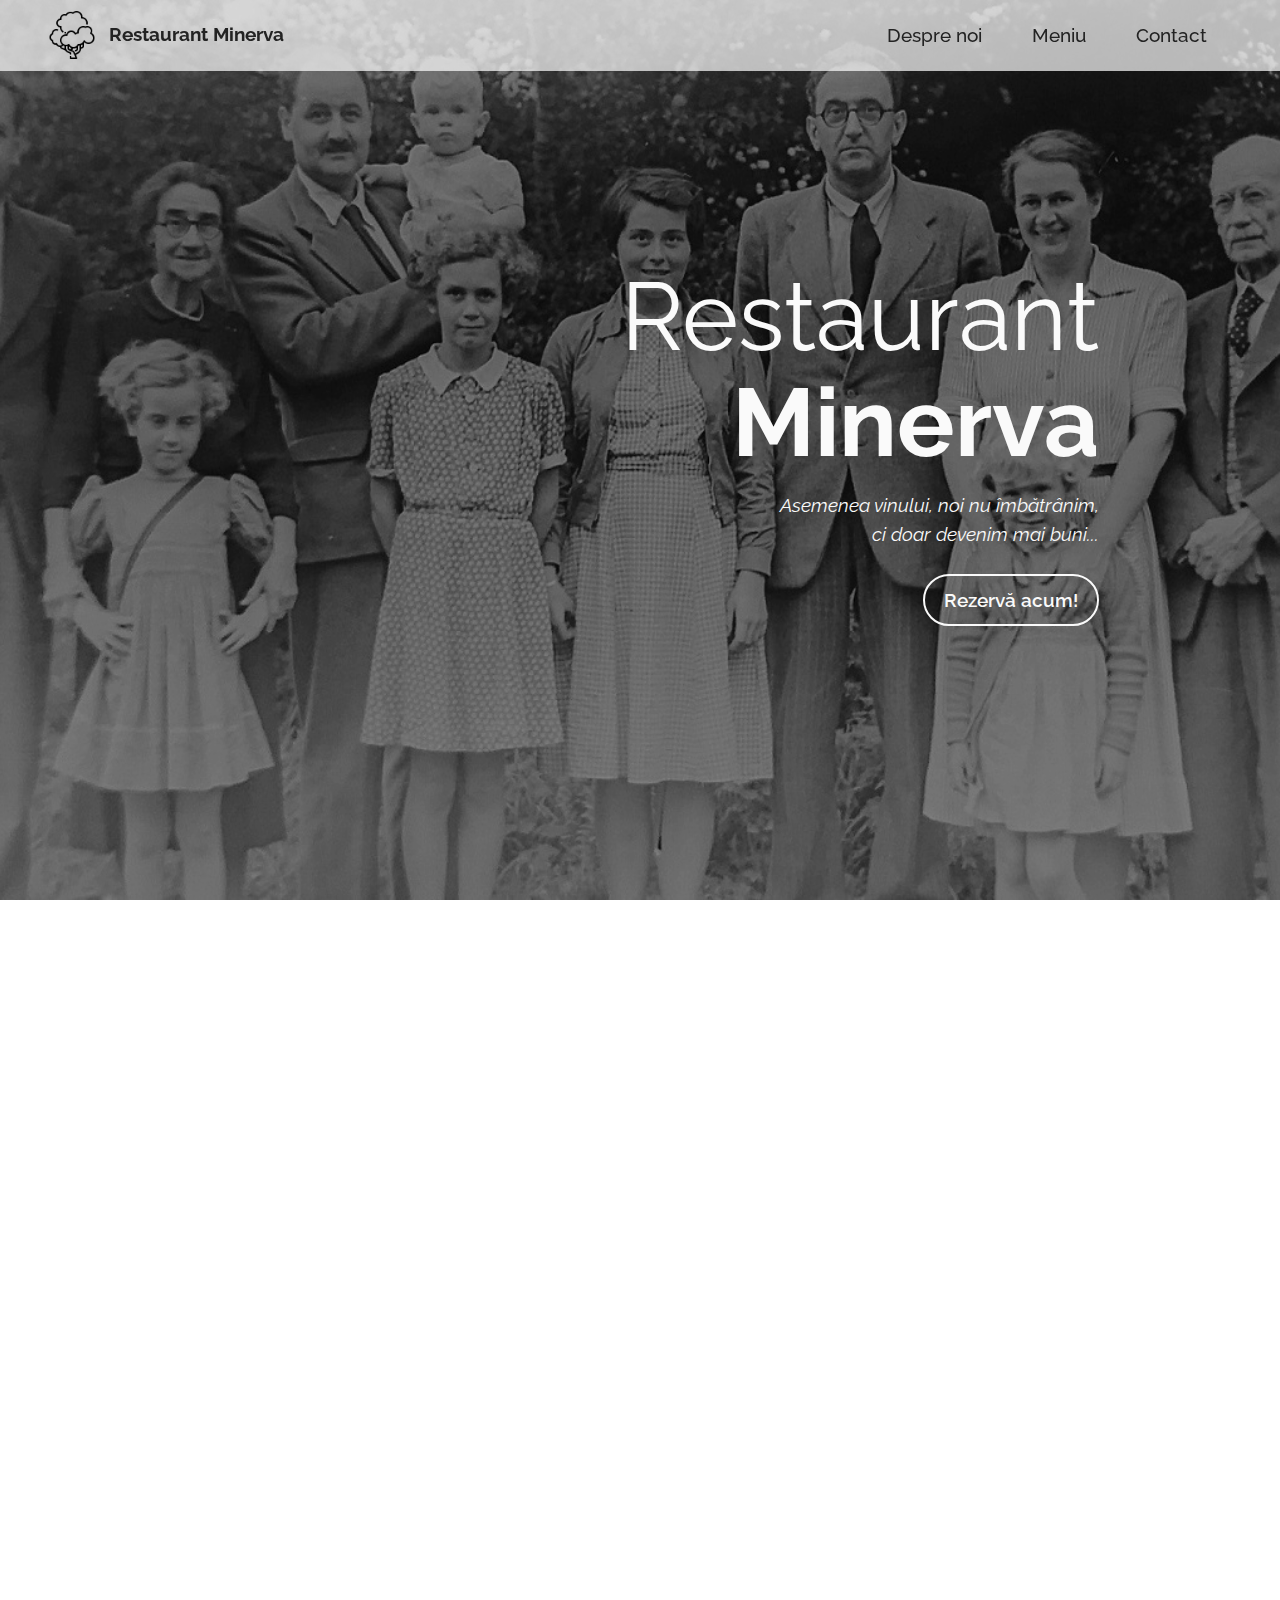
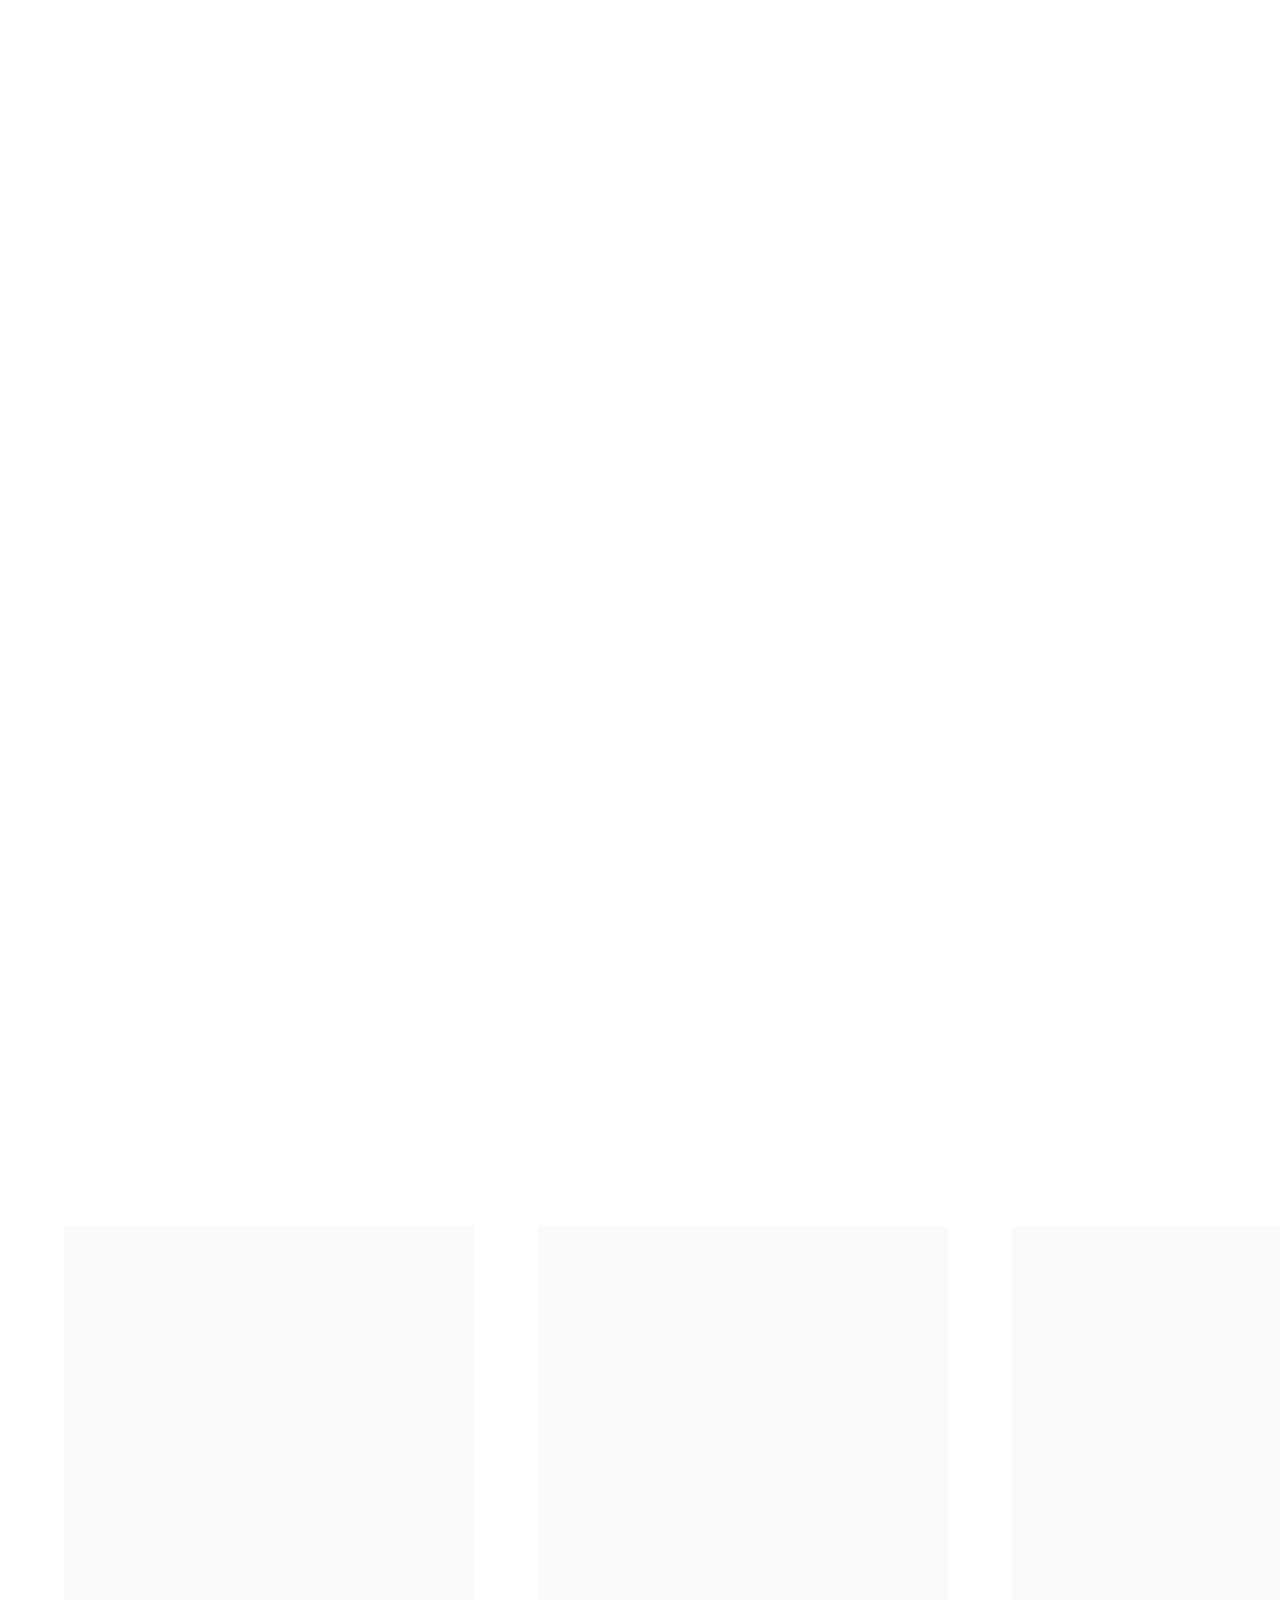
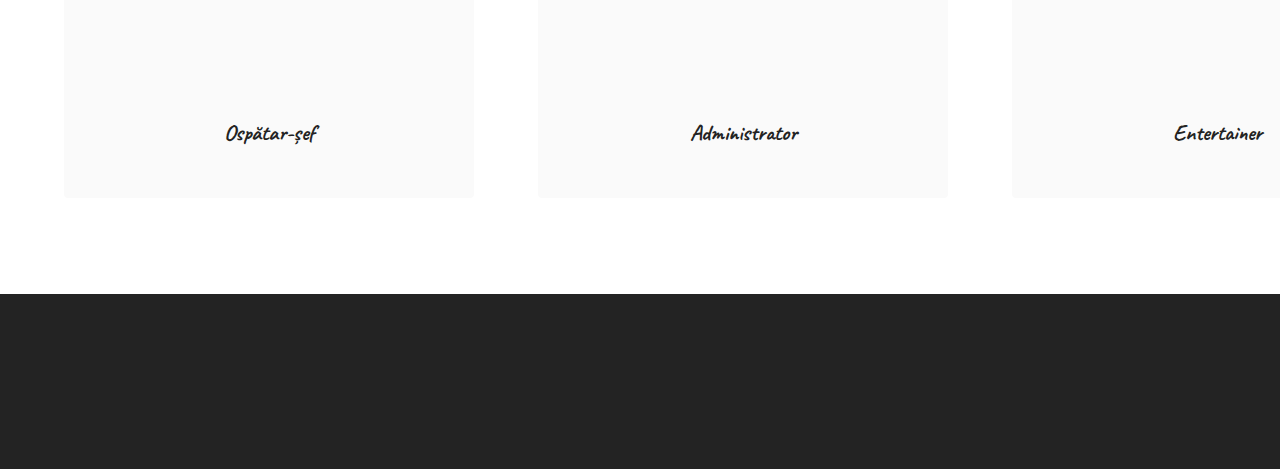
==== commit 47480c1b: "Am adăugat prima variantă a site-ului" ====
--- a/index.html
+++ b/index.html
@@ -1,7 +1,7 @@
 <!DOCTYPE html>
 <html  >
 <head>
-  <!-- Site made with Mobirise Website Builder v5.7.4, https://mobirise.com -->
+
   <meta charset="UTF-8">
   <meta http-equiv="X-UA-Compatible" content="IE=edge">
   <meta name="generator" content="Mobirise v5.7.4, mobirise.com">
@@ -418,7 +418,8 @@
             </div>
         </div>
     </div>
-</section><section class="display-7" style="padding: 0;align-items: center;justify-content: center;flex-wrap: wrap;    align-content: center;display: flex;position: relative;height: 4rem;"><a href="https://mobiri.se/2924550" style="flex: 1 1;height: 4rem;position: absolute;width: 100%;z-index: 1;"><img alt="" style="height: 4rem;" src="[data-uri]"></a><p style="margin: 0;text-align: center;" class="display-7">Made with &#8204;</p><a style="z-index:1" href="https://mobirise.com/drag-drop-website-builder.html">Drag and Drop Website Builder</a></section><script src="assets/bootstrap/js/bootstrap.bundle.min.js"></script>  <script src="assets/parallax/jarallax.js"></script>  <script src="assets/smoothscroll/smooth-scroll.js"></script>  <script src="assets/ytplayer/index.js"></script>  <script src="assets/embla/embla.min.js"></script>  <script src="assets/embla/script.js"></script>  <script src="assets/dropdown/js/navbar-dropdown.js"></script>  <script src="assets/theme/js/script.js"></script>  
+</section>
+ <script src="assets/dropdown/js/navbar-dropdown.js"></script>  <script src="assets/theme/js/script.js"></script>  
   
   
   <input name="animation" type="hidden">
